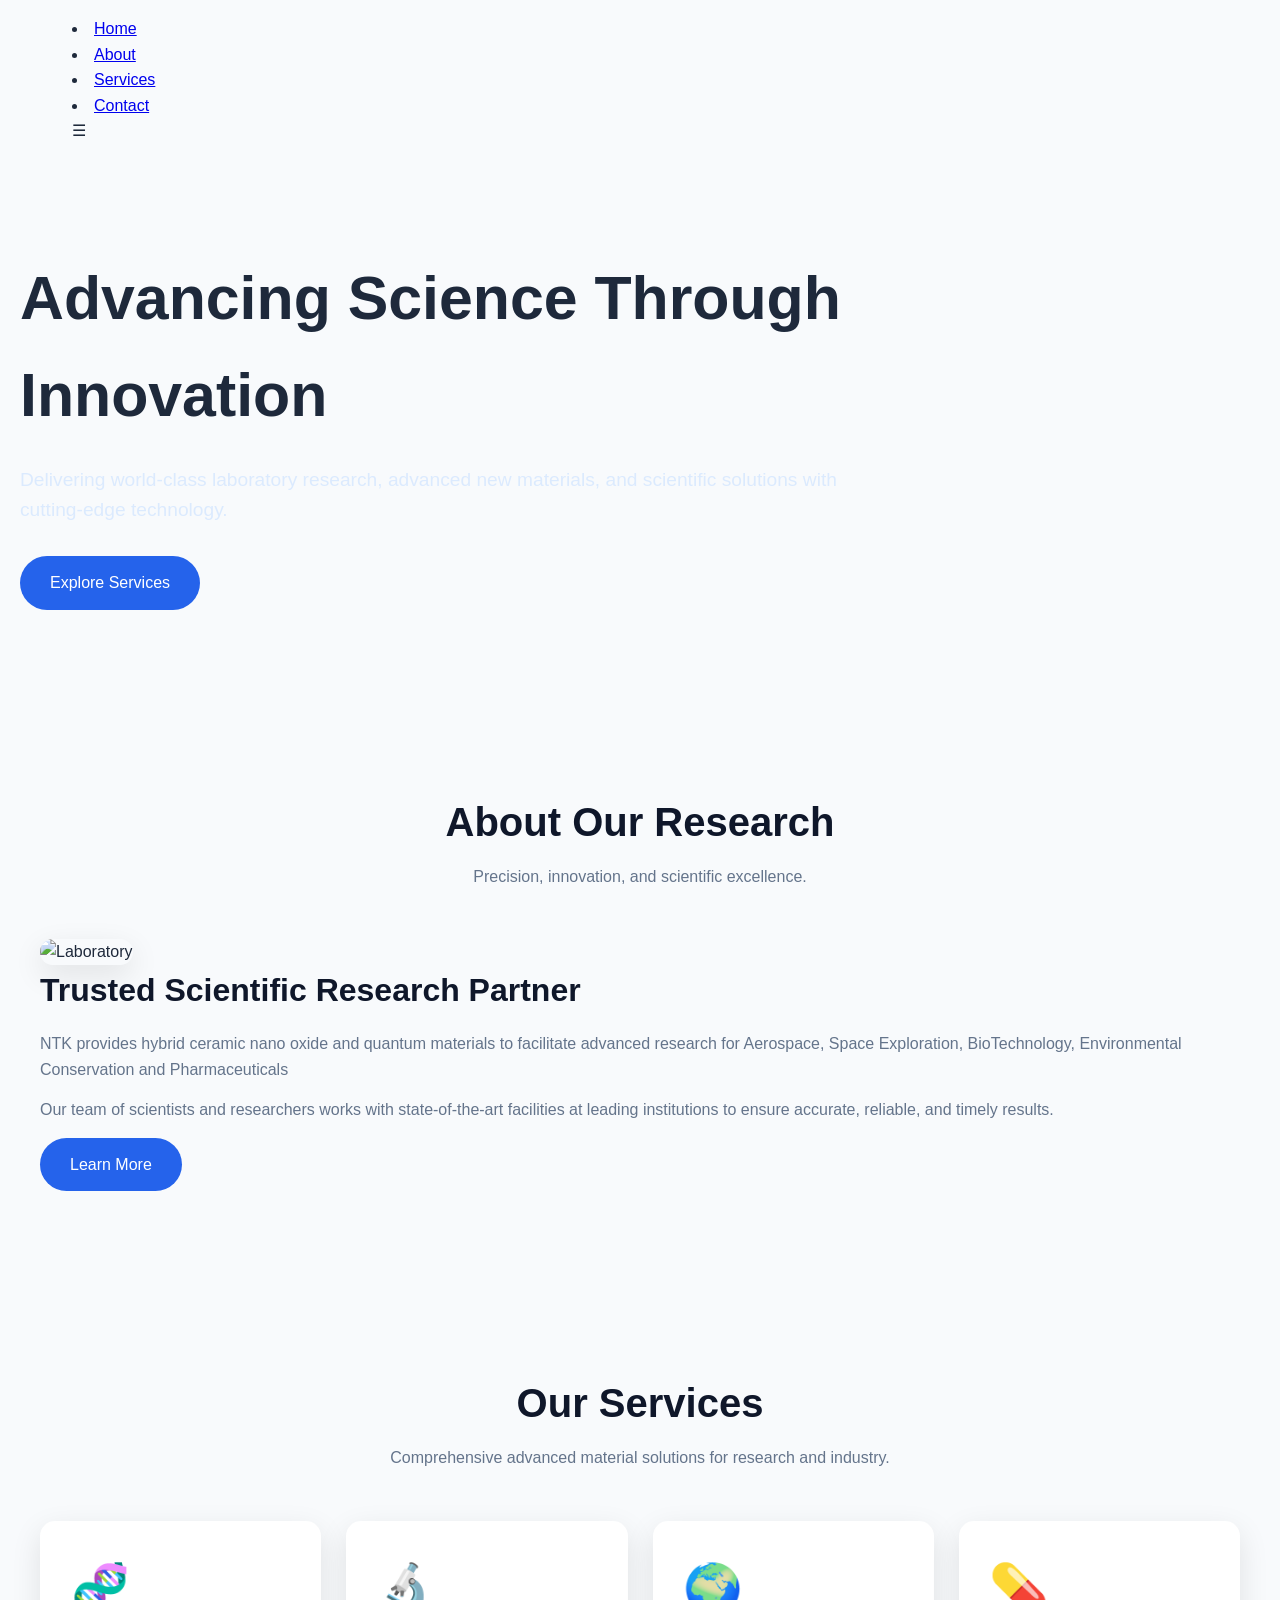
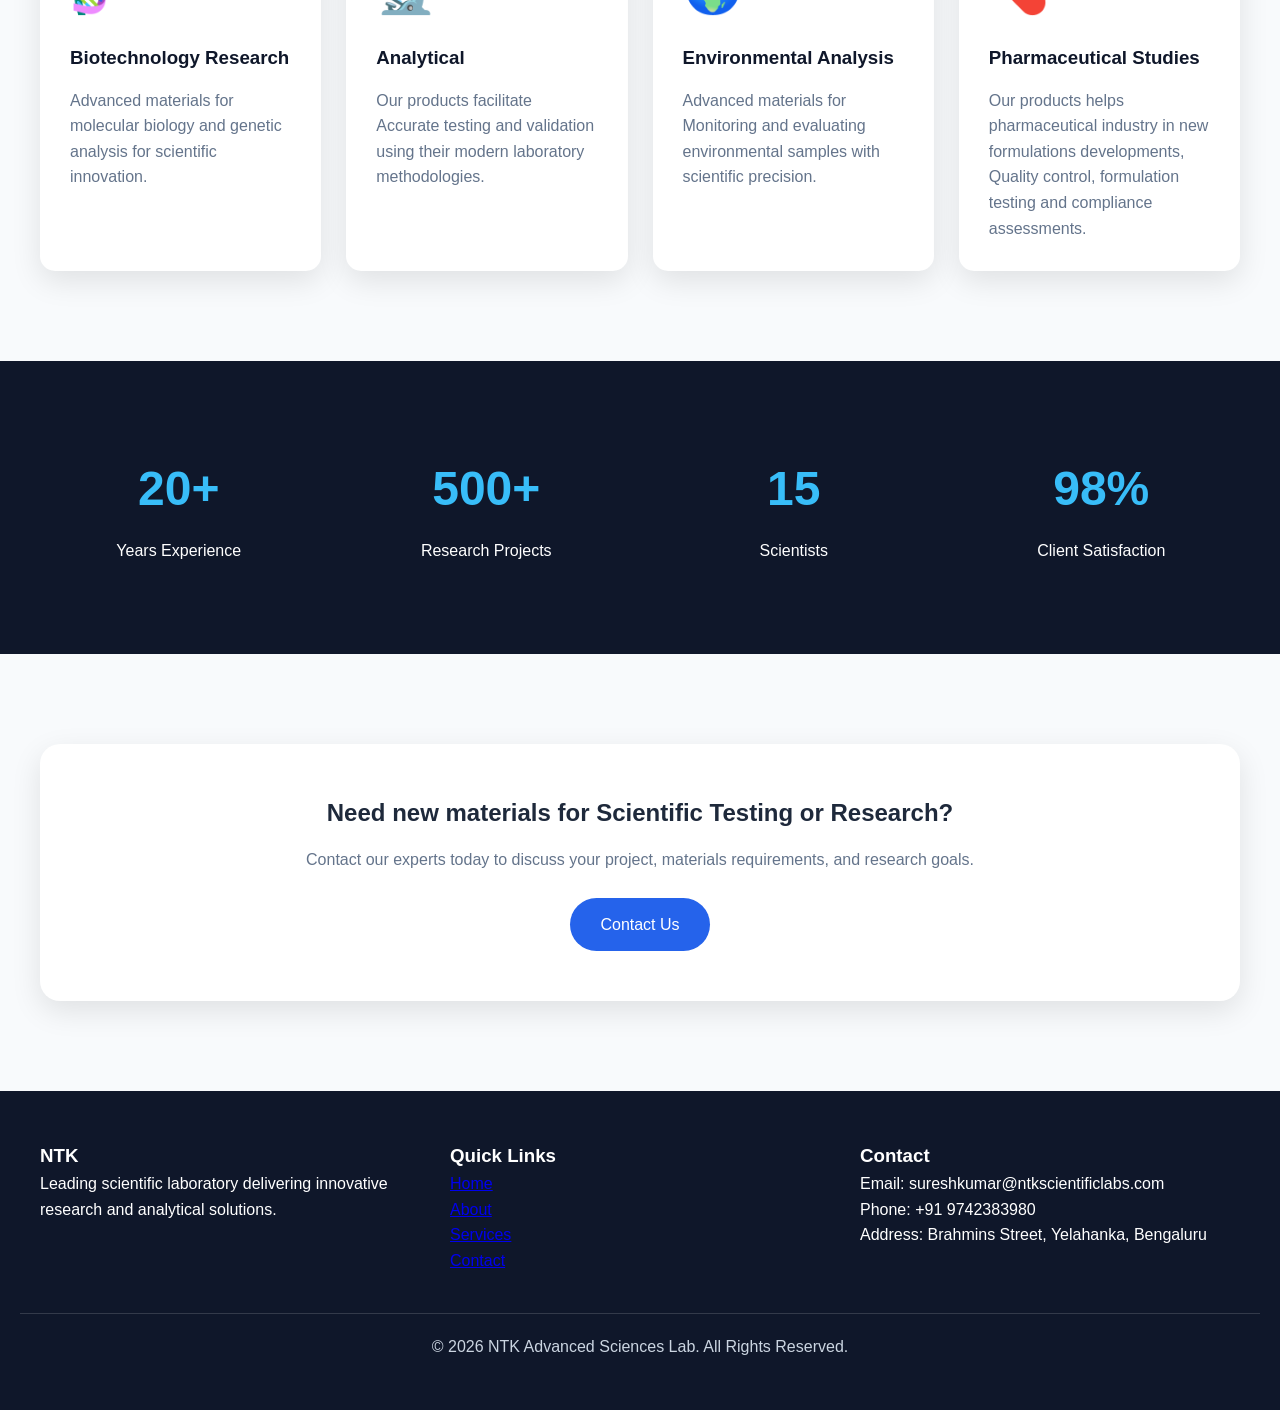
==== index.html @ 1569172a "Update index.html" ====
<!DOCTYPE html>
<html lang="en">
<head>
<meta charset="UTF-8">
<meta name="viewport" content="width=device-width, initial-scale=1.0">
<title>NTK Advanced Sciences Lab </title>

<style>
:root{
    --primary:#0f172a;
    --secondary:#2563eb;
    --accent:#38bdf8;
    --light:#f8fafc;
    --gray:#64748b;
    --white:#ffffff;
    --shadow:0 10px 30px rgba(0,0,0,0.1);
}

*{
    margin:0;
    padding:0;
    box-sizing:border-box;
    font-family:Segoe UI, Tahoma, Geneva, Verdana, sans-serif;
}

body{
    background:var(--light);
    color:#1e293b;
    line-height:1.6;
}

/* =========================
   HEADER
========================= */

.header{
    position:sticky;
    top:0;
    width:100%;
    background:var(--bg);
    box-shadow:0 2px 10px rgba(0,0,0,.08);
    z-index:1000;
}

.navbar{
    max-width:1200px;
    margin:auto;
    padding:1rem 2rem;
    display:flex;
    justify-content:space-between;
    align-items:center;
}

.logo{
    font-size:1.8rem;
    font-weight:700;
    color:var(--primary);
    text-decoration:none;
}

.nav-menu{
    display:flex;
    flex-direction:row;
    align-items:center;
    gap:2rem;
    list-style:none;
}

.nav-menu li{
    margin:0;
}

.nav-menu a{
    text-decoration:none;
    color:var(--text);
    font-weight:500;
    transition:.3s;
}

.nav-menu a:hover{
    color:var(--primary);
}

.actions{
    display:flex;
    align-items:center;
    gap:1rem;
}

#themeToggle,
#menuBtn{
    border:none;
    background:none;
    cursor:pointer;
    font-size:1.2rem;
}

#menuBtn{
    display:none;
}


    <section id="about-details">

<h2>Detailed Laboratory Information</h2>

<p>
NTK operates state-of-the-art facilities supporting
research, testing, diagnostics, and scientific innovation.
</p>

</section>
    
/*
.header{
    background:var(--primary);
    position:fixed;
    width:100%;
    top:0;
    z-index:1000;
}

.navbar{
    max-width:1200px;
    margin:auto;
    display:flex;
    justify-content:space-between;
    align-items:center;
    padding:18px 20px;
}

.logo{
    color:white;
    font-size:1.7rem;
    font-weight:bold;
}

.logo span{
    color:var(--accent);
}

.nav-links{
    display:flex;
    list-style:none;
}

.nav-links li{
    margin-left:25px;
}

.nav-links a{
    color:white;
    text-decoration:none;
    transition:0.3s;
}

.nav-links a:hover{
    color:var(--accent);
}

.menu-btn{
    display:none;
    color:white;
    font-size:1.8rem;
    cursor:pointer;
}
*/

/* =========================
   HERO
========================= */
.hero{
    height:100vh;
    background:
        linear-gradient(rgba(15,23,42,0.75),
        rgba(15,23,42,0.75)),
        url('https://images.unsplash.com/photo-1532187643603-ba119ca4109e?auto=format&fit=crop&w=1400&q=80');
    background-size:cover;
    background-position:center;
    display:flex;
    align-items:center;
    justify-content:center;
    text-align:center;
    color:white;
    padding:20px;
}

.hero-content{
    max-width:850px;
}

.hero h1{
    font-size:3.8rem;
    margin-bottom:20px;
}

.hero p{
    font-size:1.2rem;
    margin-bottom:30px;
    color:#dbeafe;
}

.btn{
    display:inline-block;
    background:var(--secondary);
    color:white;
    padding:14px 30px;
    border-radius:50px;
    text-decoration:none;
    transition:0.3s;
}

.btn:hover{
    background:var(--accent);
    transform:translateY(-2px);
}

/* =========================
   SECTIONS
========================= */
section{
    padding:90px 20px;
}

.container{
    max-width:1200px;
    margin:auto;
}

.section-title{
    text-align:center;
    margin-bottom:50px;
}

.section-title h2{
    font-size:2.5rem;
    color:var(--primary);
}

.section-title p{
    color:var(--gray);
    margin-top:10px;
}
<section id="about-details">

<h2>Detailed Laboratory Information</h2>

<p>
NTK operates on state-of-the-art research, testing, diagnostics, and scientific innovation.
    It has more than 2 decades of research in developing new products which could be 
    used in Aerospace, Space applications, Medical research, Pharmaceutical formulations
    and environmental conservation.
</p>

</section>
    
/* =========================
   ABOUT
========================= */
.about{
    display:grid;
    grid-template-columns:1fr 1fr;
    gap:50px;
    align-items:center;
}

.about img{
    width:100%;
    border-radius:15px;
    box-shadow:var(--shadow);
}

.about-text h3{
    color:var(--primary);
    margin-bottom:15px;
    font-size:2rem;
}

.about-text p{
    color:var(--gray);
    margin-bottom:15px;
}

/* =========================
   SERVICES
========================= */
.services-grid{
    display:grid;
    grid-template-columns:repeat(auto-fit,minmax(250px,1fr));
    gap:25px;
}

.service-card{
    background:white;
    padding:30px;
    border-radius:15px;
    box-shadow:var(--shadow);
    transition:0.3s;
}

.service-card:hover{
    transform:translateY(-10px);
}

.service-icon{
    font-size:3rem;
    margin-bottom:15px;
}

.service-card h3{
    margin-bottom:15px;
    color:var(--primary);
}

.service-card p{
    color:var(--gray);
}

/* =========================
   STATS
========================= */
.stats{
    background:var(--primary);
    color:white;
}

.stats-grid{
    display:grid;
    grid-template-columns:repeat(auto-fit,minmax(220px,1fr));
    gap:30px;
    text-align:center;
}

.stat h3{
    font-size:3rem;
    color:var(--accent);
}

.stat p{
    margin-top:10px;
}

/* =========================
   CTA
========================= */
.cta{
    text-align:center;
}

.cta-box{
    background:white;
    padding:50px;
    border-radius:20px;
    box-shadow:var(--shadow);
}

.cta h2{
    margin-bottom:15px;
}

.cta p{
    color:var(--gray);
    margin-bottom:25px;
}

/* =========================
   FOOTER
========================= */
footer{
    background:var(--primary);
    color:white;
    padding:50px 20px;
}

.footer-grid{
    max-width:1200px;
    margin:auto;
    display:grid;
    grid-template-columns:repeat(auto-fit,minmax(250px,1fr));
    gap:30px;
}

.footer h3{
    margin-bottom:15px;
}

.footer p,
.footer a{
    color:#cbd5e1;
    text-decoration:none;
}

.footer a:hover{
    color:white;
}

.copyright{
    text-align:center;
    margin-top:40px;
    border-top:1px solid rgba(255,255,255,0.15);
    padding-top:20px;
    color:#cbd5e1;
}

/* =========================
   RESPONSIVE
========================= */
@media(max-width:768px){

    .hero h1{
        font-size:2.5rem;
    }

    .about{
        grid-template-columns:1fr;
    }

    .nav-links{
        position:absolute;
        top:75px;
        right:-100%;
        width:250px;
        background:var(--primary);
        flex-direction:column;
        padding:20px;
        transition:0.4s;
    }

    .nav-links.active{
        right:0;
    }

    .nav-links li{
        margin:15px 0;
    }

    .menu-btn{
        display:block;
    }
}
</style>
</head>
<body>

<!-- HEADER -->
<header>
    <nav class="navbar">
        <div class="logo”>NTK Advanced Sciences<span>Lab</span></div>

        <ul class="nav-links" id="navLinks">
            <li><a href="#">Home</a></li>
            <li><a href="#about">About</a></li>
            <li><a href="#services">Services</a></li>
            <li><a href="#contact">Contact</a></li>
        </ul>
        <div class="menu-btn" onclick="toggleMenu()">
            ☰
        </div>
    </nav>
</header>

<!-- HERO -->
<section class="hero">
    <div class="hero-content">
        <h1>Advancing Science Through Innovation</h1>
        <p>
            Delivering world-class laboratory research,
            advanced new materials, and scientific solutions with cutting-edge technology.
        </p>
        <a href="#services" class="btn">Explore Services</a>
    </div>
</section>

<!-- ABOUT -->
<section id="about">
    <div class="container">
        <div class="section-title">
            <h2>About Our Research </h2>
            <p>Precision, innovation, and scientific excellence.</p>
        </div>

        <div class="about">
            <img src="https://images.unsplash.com/photo-1576086213369-97a306d36557?auto=format&fit=crop&w=1000&q=80" alt="Laboratory">

            <div class="about-text">
                <h3>Trusted Scientific Research Partner</h3>

                <p>
                    NTK provides hybrid ceramic nano oxide and quantum materials to facilitate advanced research
                    for Aerospace, Space Exploration, BioTechnology, Environmental Conservation and Pharmaceuticals
                </p>

                <p>
                    Our team of scientists and researchers works with
                    state-of-the-art facilities at leading institutions to ensure accurate,
                    reliable, and timely results.
                </p>

                <a href="about.html" class="btn">Learn More</a>
            </div>
        </div>
    </div>
</section>

<!-- SERVICES -->
<section id="services">
    <div class="container">

        <div class="section-title">
            <h2>Our Services</h2>
            <p>Comprehensive advanced material solutions for research and industry.</p>
        </div>

        <div class="services-grid">

            <div class="service-card">
                <div class="service-icon">🧬</div>
                <h3>Biotechnology Research</h3>
                <p>
                    Advanced materials for molecular biology and genetic analysis
                    for scientific innovation.
                </p>
            </div>

            <div class="service-card">
                <div class="service-icon">🔬</div>
                <h3>Analytical </h3>
                <p>
                    Our products facilitate Accurate testing and validation using
                    their modern laboratory methodologies.
                </p>
            </div>

            <div class="service-card">
                <div class="service-icon">🌍</div>
                <h3>Environmental Analysis</h3>
                <p>
                    Advanced materials for Monitoring and evaluating environmental
                    samples with scientific precision.
                </p>
            </div>

            <div class="service-card">
                <div class="service-icon">💊</div>
                <h3>Pharmaceutical Studies</h3>
                <p>
                    Our products helps pharmaceutical industry in new formulations developments, 
                    Quality control, formulation testing and compliance assessments.
                </p>
            </div>

        </div>
    </div>
</section>

<!-- STATS -->
<section class="stats">
    <div class="container">
        <div class="stats-grid">

            <div class="stat">
                <h3>20+</h3>
                <p>Years Experience</p>
            </div>

            <div class="stat">
                <h3>500+</h3>
                <p>Research Projects</p>
            </div>

            <div class="stat">
                <h3>15</h3>
                <p>Scientists</p>
            </div>

            <div class="stat">
                <h3>98%</h3>
                <p>Client Satisfaction</p>
            </div>

        </div>
    </div>
</section>

<!-- CONTACT CTA -->
<section id="contact" class="cta">
    <div class="container">
        <div class="cta-box">
            <h2>Need new materials for Scientific Testing or Research?</h2>

            <p>
                Contact our experts today to discuss your project,
                materials requirements, and research goals.
            </p>

            <a href="mailto:sureshkumar@ntkscientificlabs.com" class="btn">
                Contact Us
            </a>
        </div>
    </div>
</section>

<!-- FOOTER -->
<footer>
    <div class="footer-grid">

        <div>
            <h3>NTK</h3>
            <p>
                Leading scientific laboratory delivering
                innovative research and analytical solutions.
            </p>
        </div>

        <div>
            <h3>Quick Links</h3>
            <p><a href="#">Home</a></p>
            <p><a href="#about">About</a></p>
            <p><a href="#services">Services</a></p>
            <p><a href="#contact">Contact</a></p>
        </div>

        <div>
            <h3>Contact</h3>
            <p>Email: sureshkumar@ntkscientificlabs.com</p>
            <p>Phone: +91 9742383980</p>
            <p>Address: Brahmins Street, Yelahanka, Bengaluru</p>
        </div>

    </div>

    <div class="copyright">
        © 2026 NTK Advanced Sciences Lab. All Rights Reserved.
    </div>
</footer>

<script>
function toggleMenu() {
    document.getElementById("navLinks").classList.toggle("active");
}
const menuBtn = document.getElementById("menuBtn");
const navMenu = document.querySelector(".nav-menu");

menuBtn.addEventListener("click", () => {
    navMenu.classList.toggle("active");
});
</script>

</body>
</html>
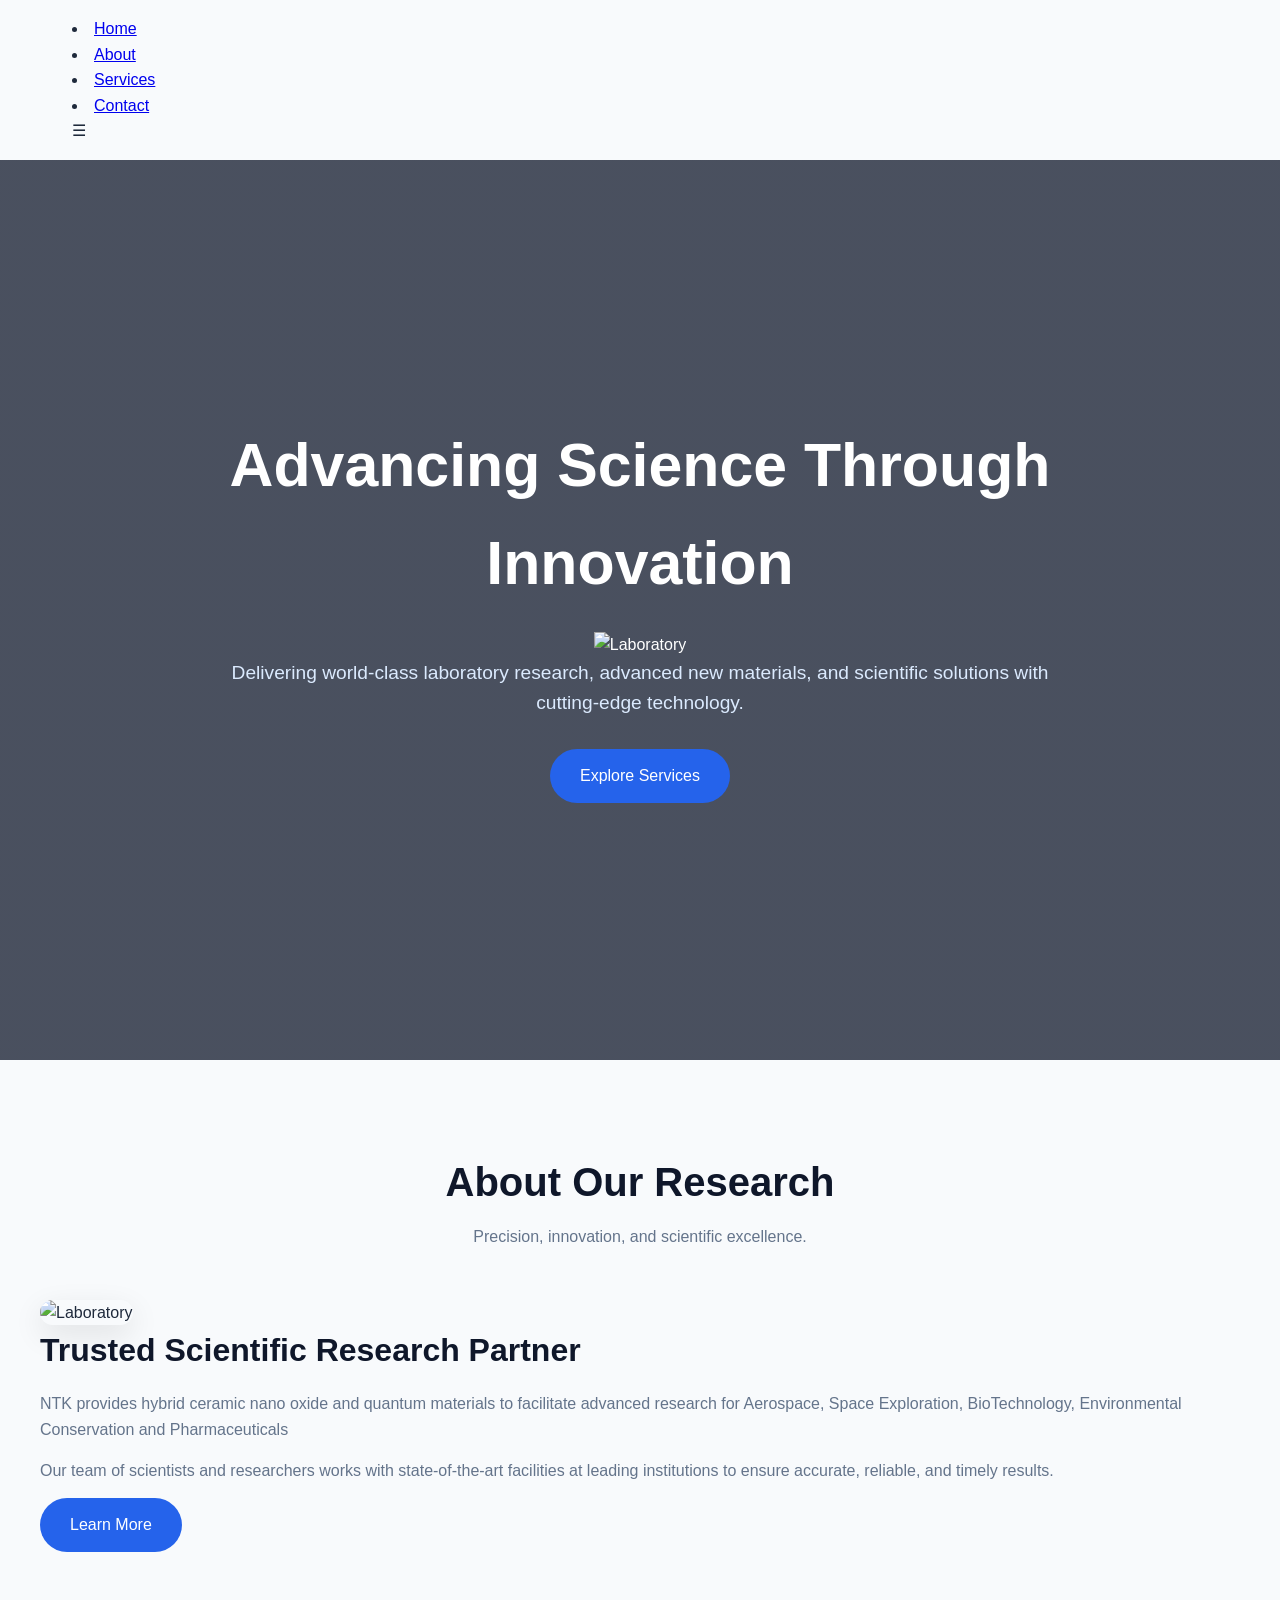
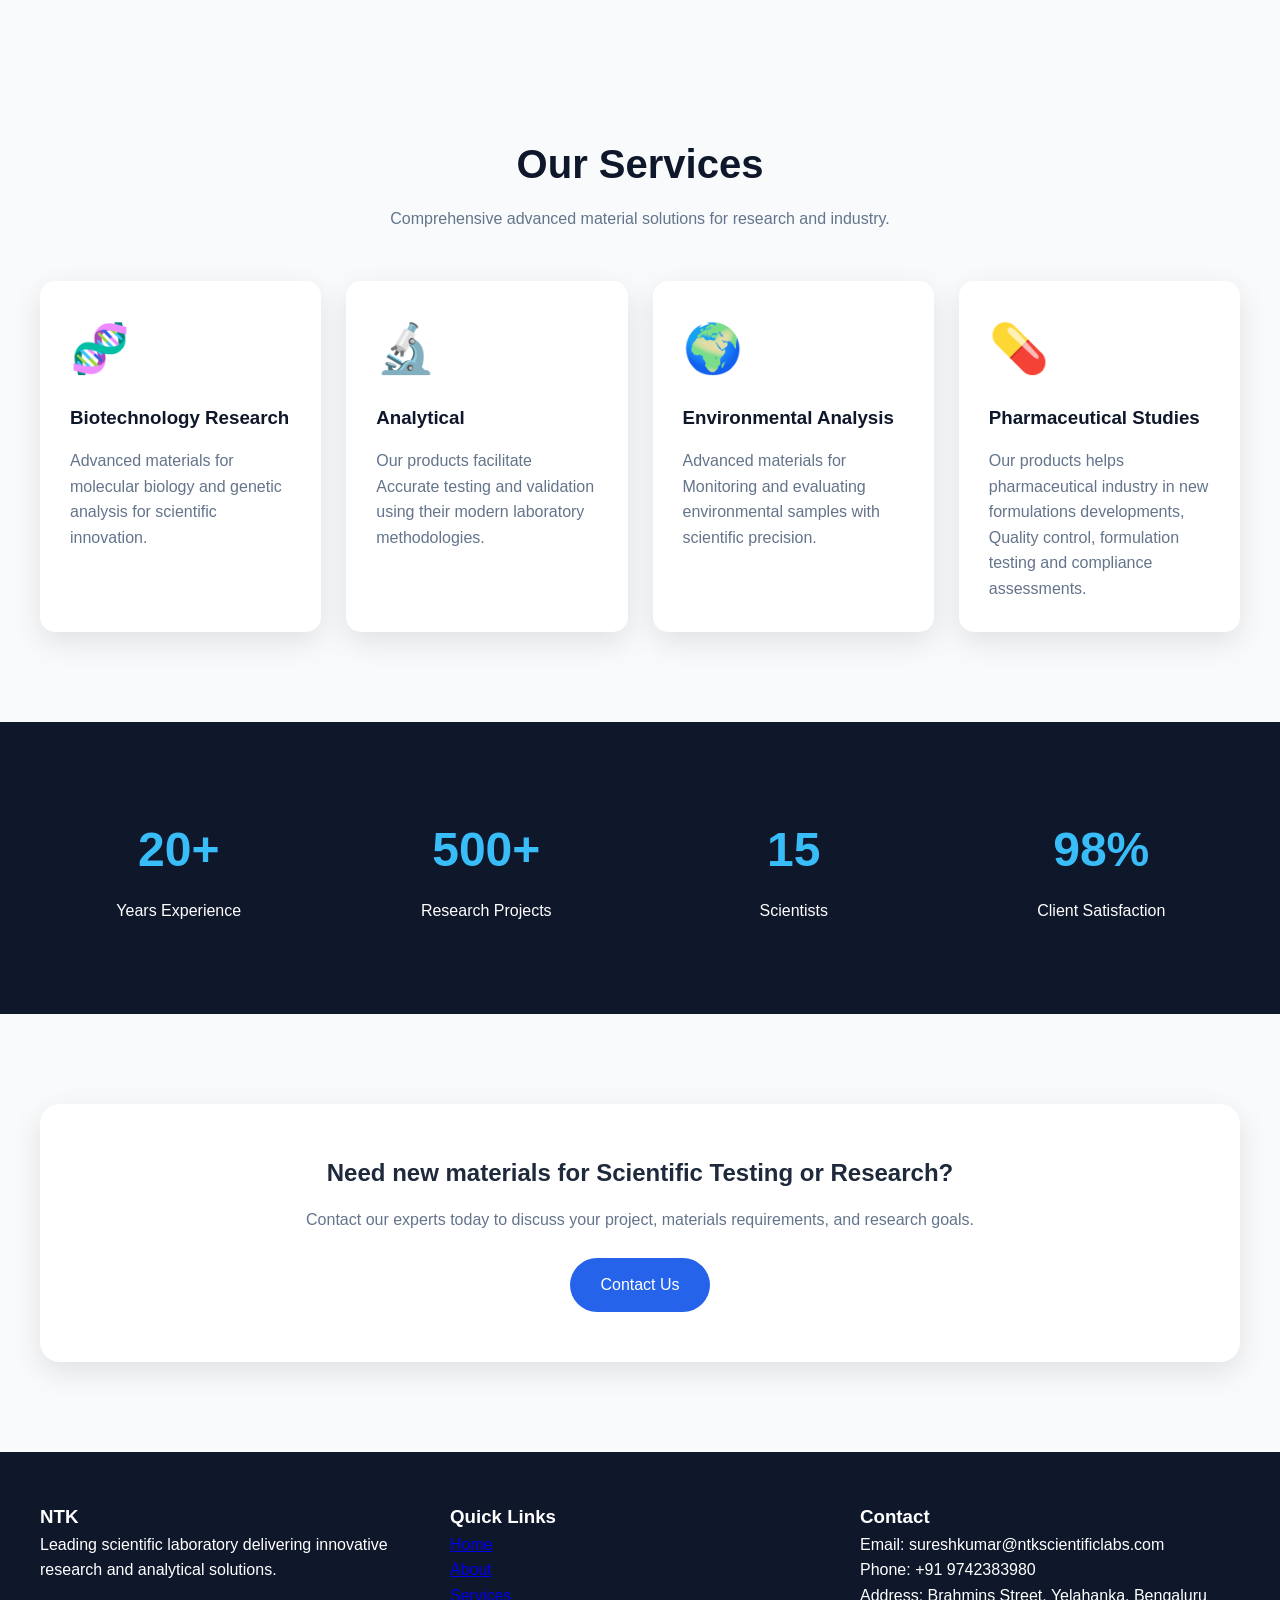
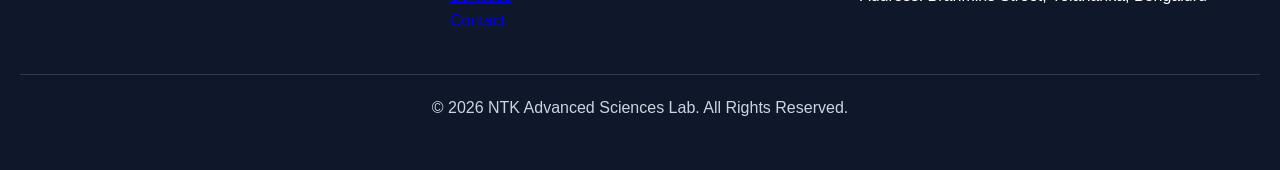
==== commit bc092713: "Update index.html" ====
--- a/index.html
+++ b/index.html
@@ -99,17 +99,6 @@
     display:none;
 }
 
-
-    <section id="about-details">
-
-<h2>Detailed Laboratory Information</h2>
-
-<p>
-NTK operates state-of-the-art facilities supporting
-research, testing, diagnostics, and scientific innovation.
-</p>
-
-</section>
     
 /*
 .header{
@@ -463,6 +452,7 @@
 <section class="hero">
     <div class="hero-content">
         <h1>Advancing Science Through Innovation</h1>
+        <img src="https://images.unsplash.com/photo-1576086213369-97a306d36557?auto=format&fit=crop&w=1000&q=80" alt="Laboratory">
         <p>
             Delivering world-class laboratory research,
             advanced new materials, and scientific solutions with cutting-edge technology.
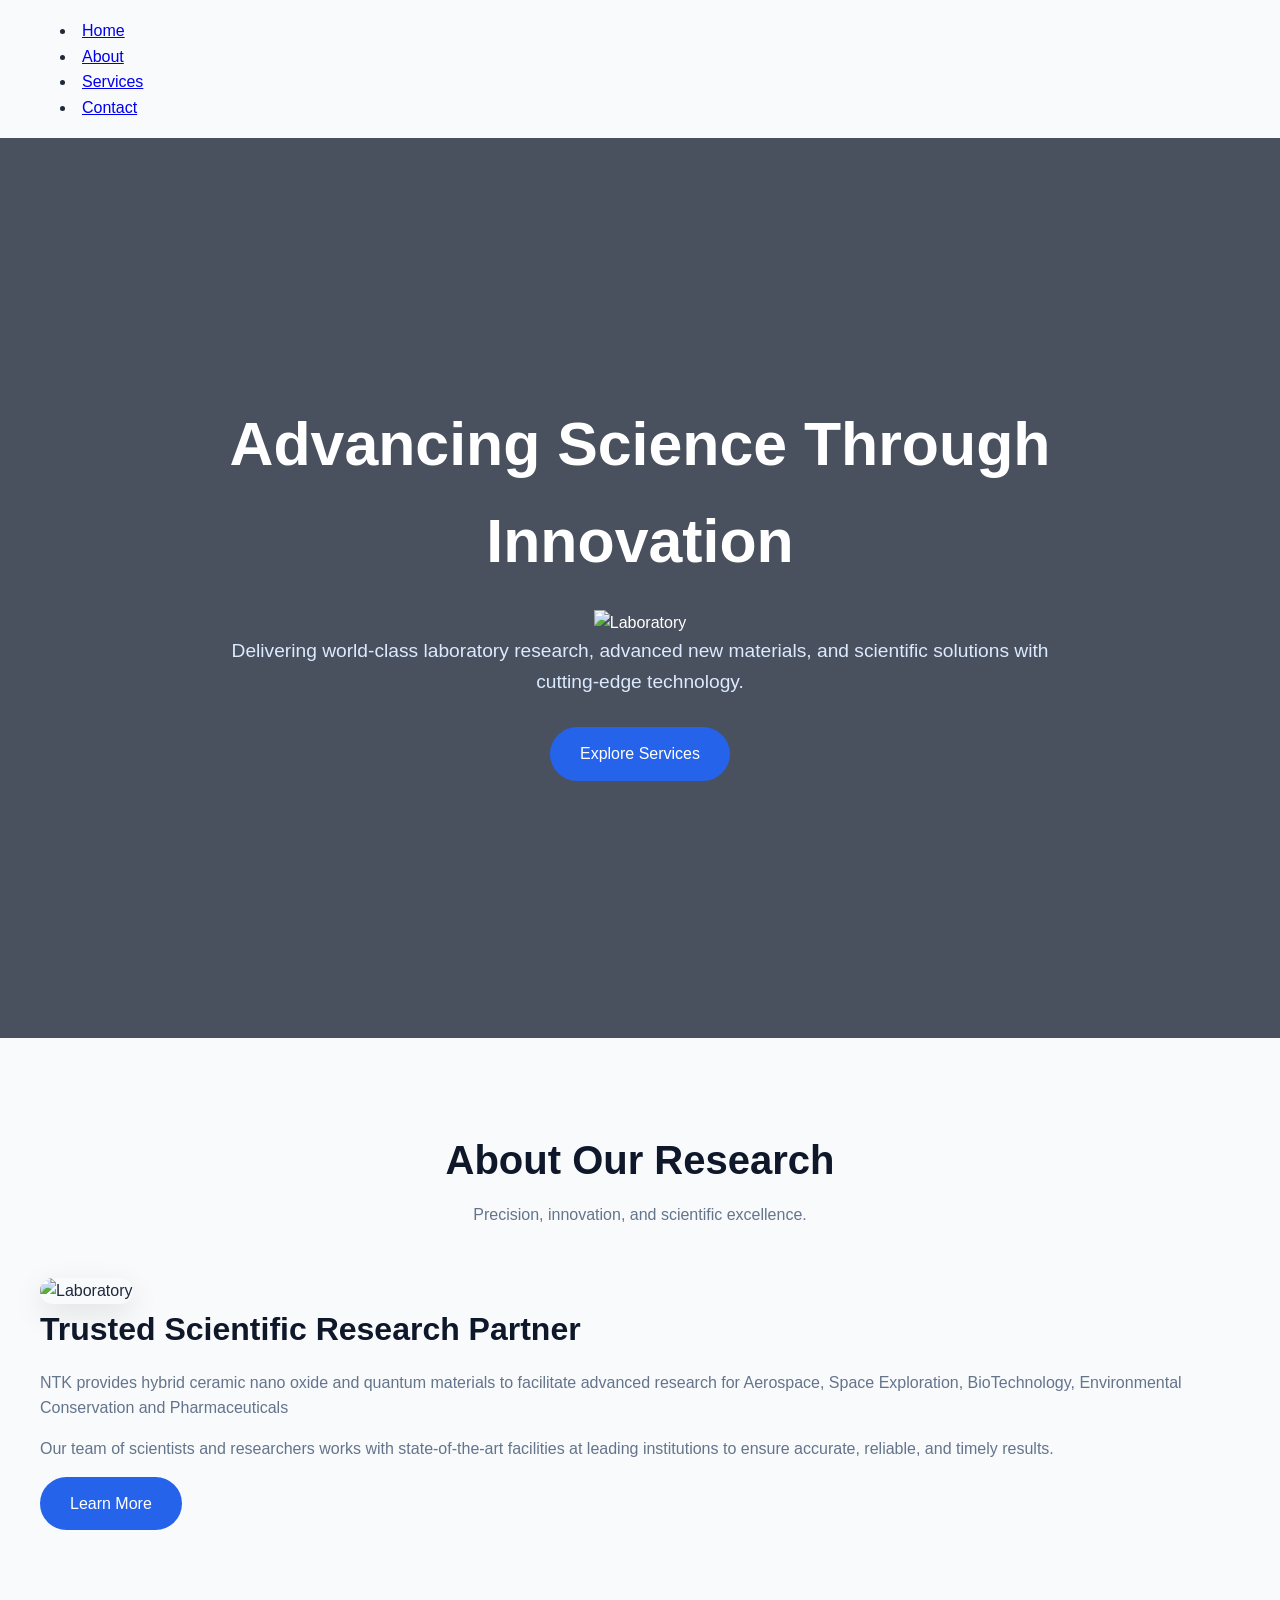
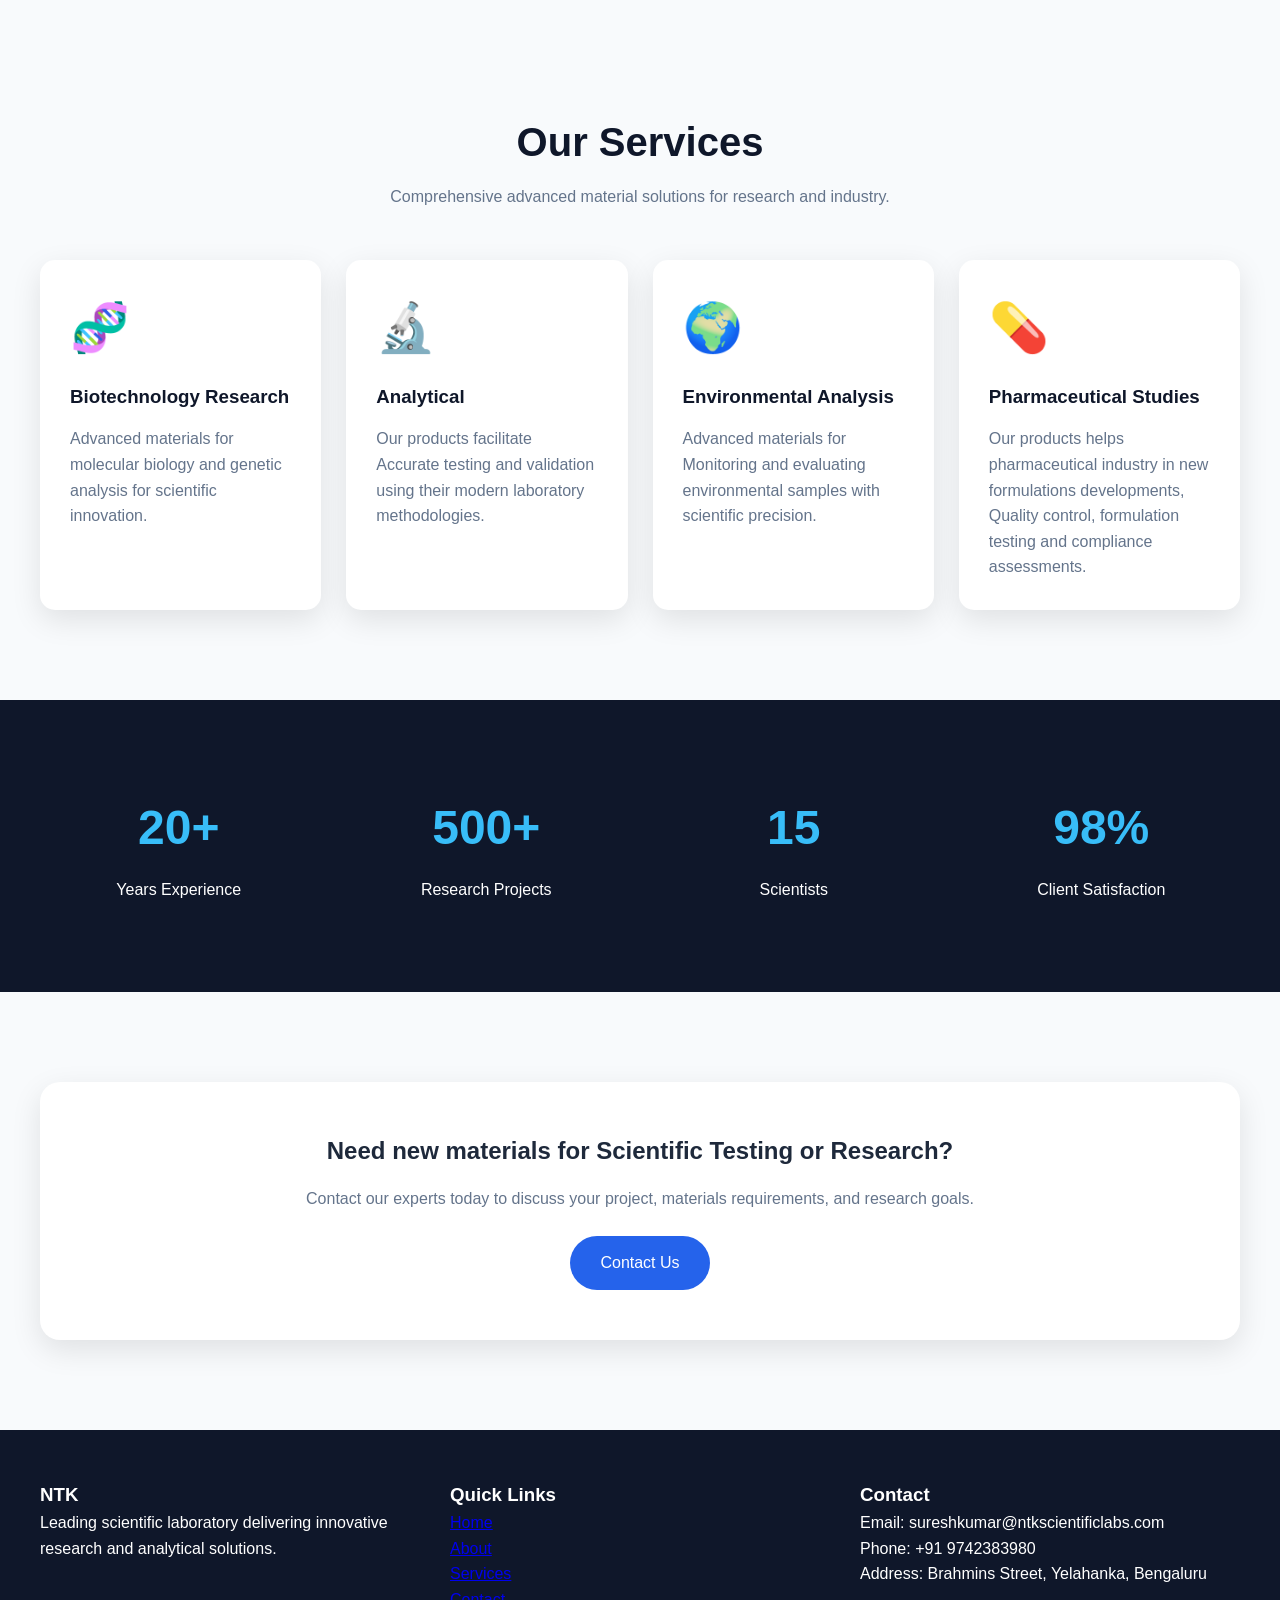
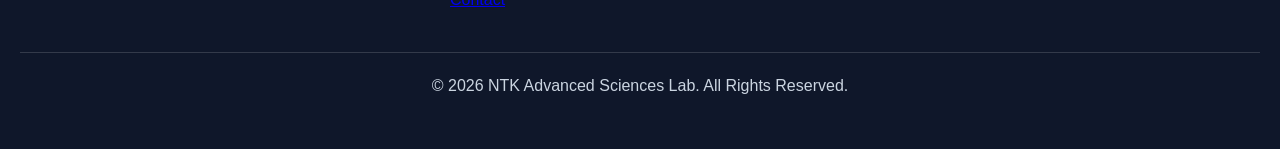
==== commit 21ae09b7: "Update index.html" ====
--- a/index.html
+++ b/index.html
@@ -34,74 +34,6 @@
 ========================= */
 
 .header{
-    position:sticky;
-    top:0;
-    width:100%;
-    background:var(--bg);
-    box-shadow:0 2px 10px rgba(0,0,0,.08);
-    z-index:1000;
-}
-
-.navbar{
-    max-width:1200px;
-    margin:auto;
-    padding:1rem 2rem;
-    display:flex;
-    justify-content:space-between;
-    align-items:center;
-}
-
-.logo{
-    font-size:1.8rem;
-    font-weight:700;
-    color:var(--primary);
-    text-decoration:none;
-}
-
-.nav-menu{
-    display:flex;
-    flex-direction:row;
-    align-items:center;
-    gap:2rem;
-    list-style:none;
-}
-
-.nav-menu li{
-    margin:0;
-}
-
-.nav-menu a{
-    text-decoration:none;
-    color:var(--text);
-    font-weight:500;
-    transition:.3s;
-}
-
-.nav-menu a:hover{
-    color:var(--primary);
-}
-
-.actions{
-    display:flex;
-    align-items:center;
-    gap:1rem;
-}
-
-#themeToggle,
-#menuBtn{
-    border:none;
-    background:none;
-    cursor:pointer;
-    font-size:1.2rem;
-}
-
-#menuBtn{
-    display:none;
-}
-
-    
-/*
-.header{
     background:var(--primary);
     position:fixed;
     width:100%;
@@ -153,7 +85,7 @@
     font-size:1.8rem;
     cursor:pointer;
 }
-*/
+
 
 /* =========================
    HERO
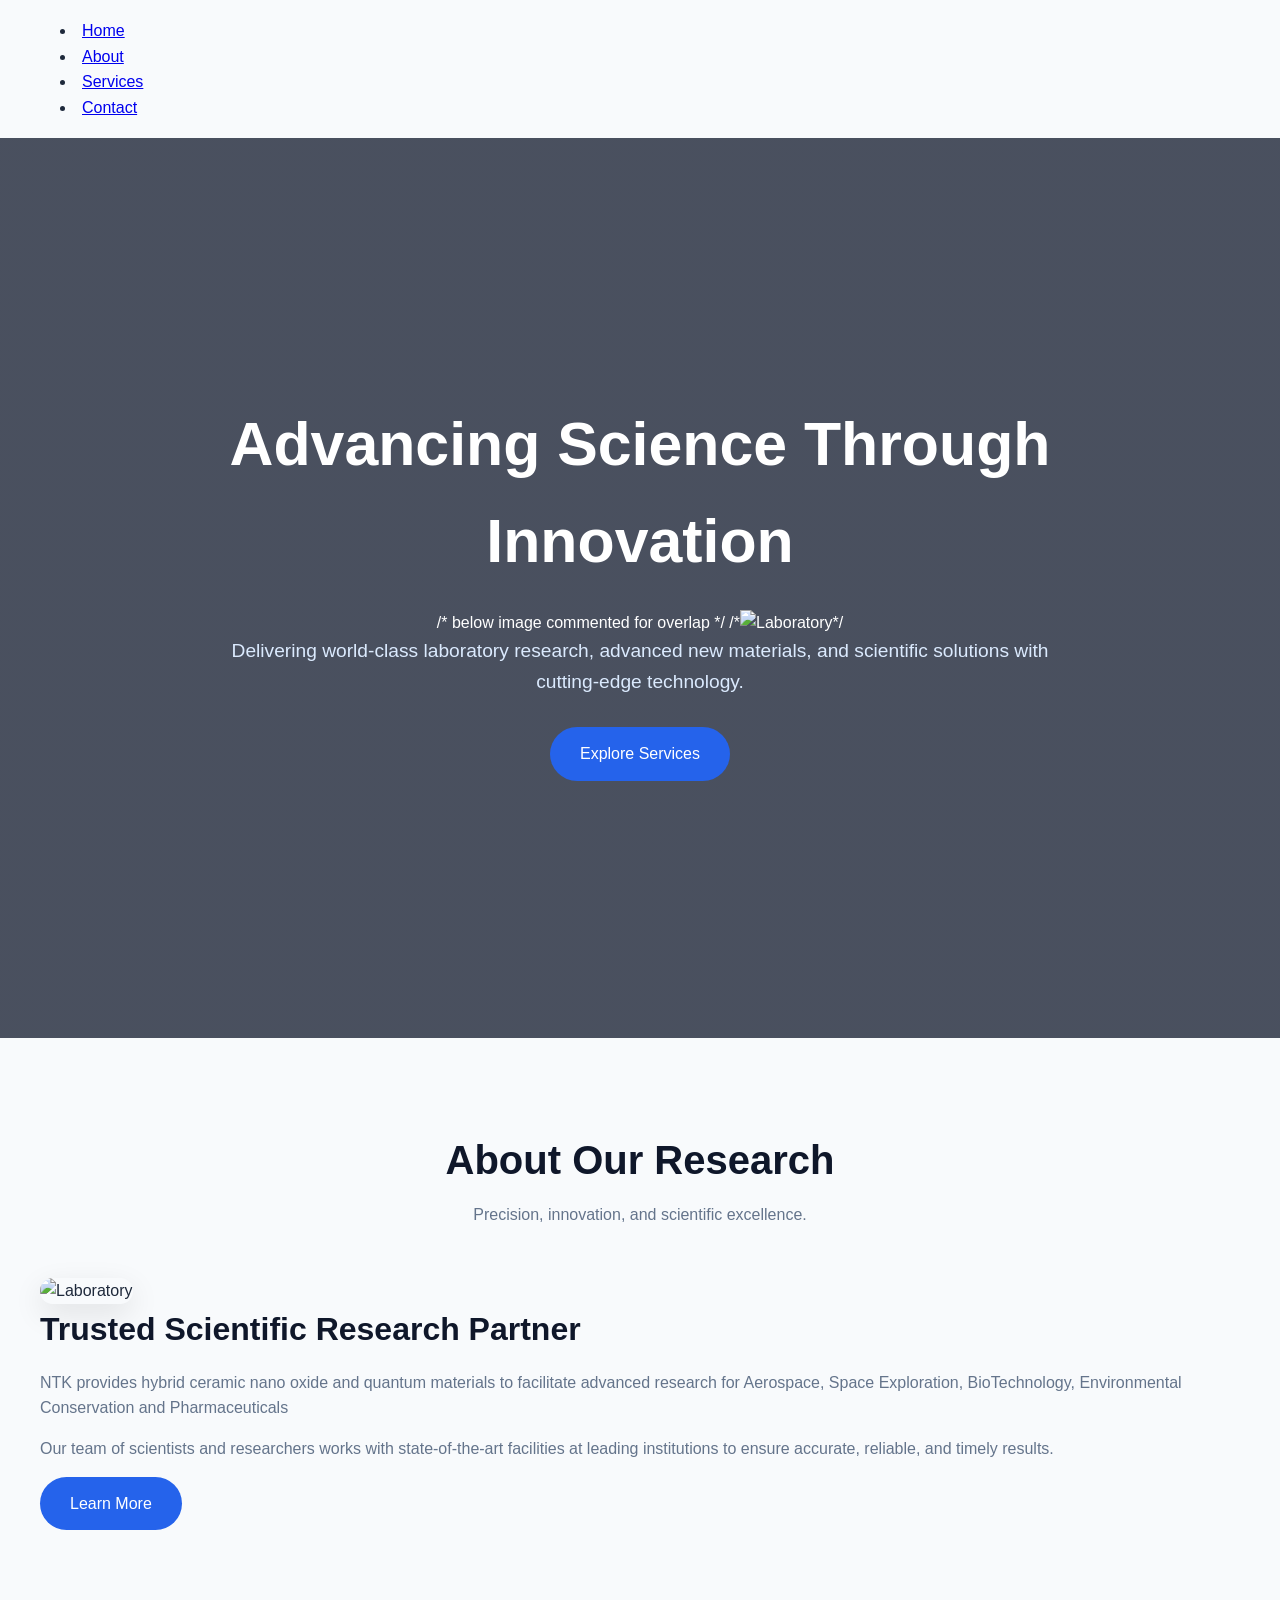
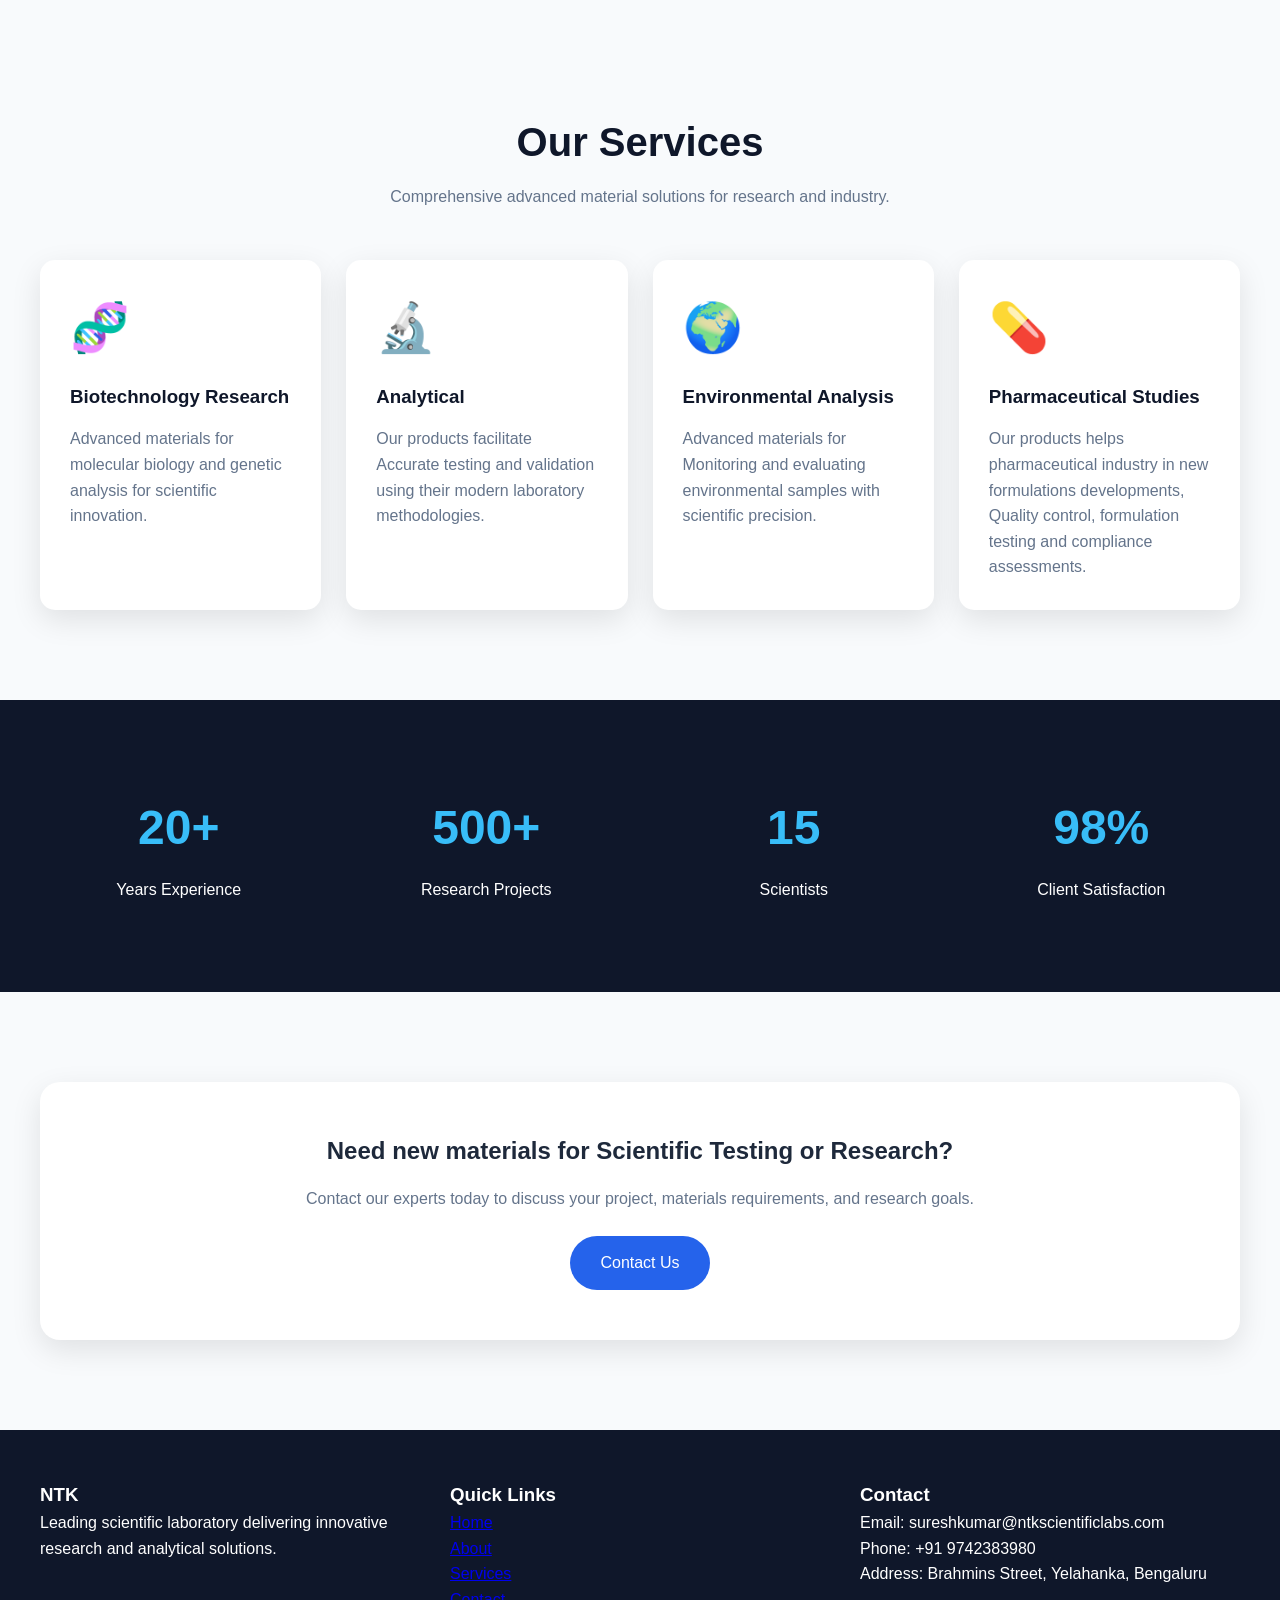
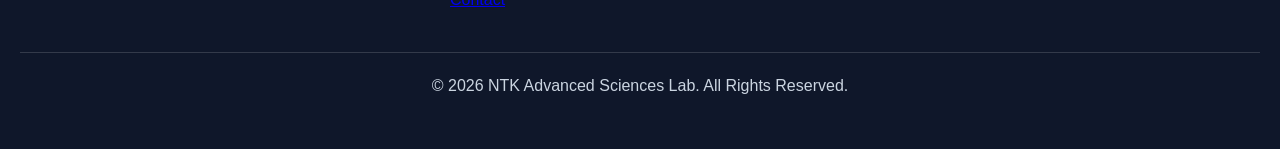
==== commit 0161eb51: "Update index.html" ====
--- a/index.html
+++ b/index.html
@@ -384,7 +384,8 @@
 <section class="hero">
     <div class="hero-content">
         <h1>Advancing Science Through Innovation</h1>
-        <img src="https://images.unsplash.com/photo-1576086213369-97a306d36557?auto=format&fit=crop&w=1000&q=80" alt="Laboratory">
+        /* below image commented for overlap */
+        /*<img src="https://images.unsplash.com/photo-1576086213369-97a306d36557?auto=format&fit=crop&w=1000&q=80" alt="Laboratory">*/
         <p>
             Delivering world-class laboratory research,
             advanced new materials, and scientific solutions with cutting-edge technology.
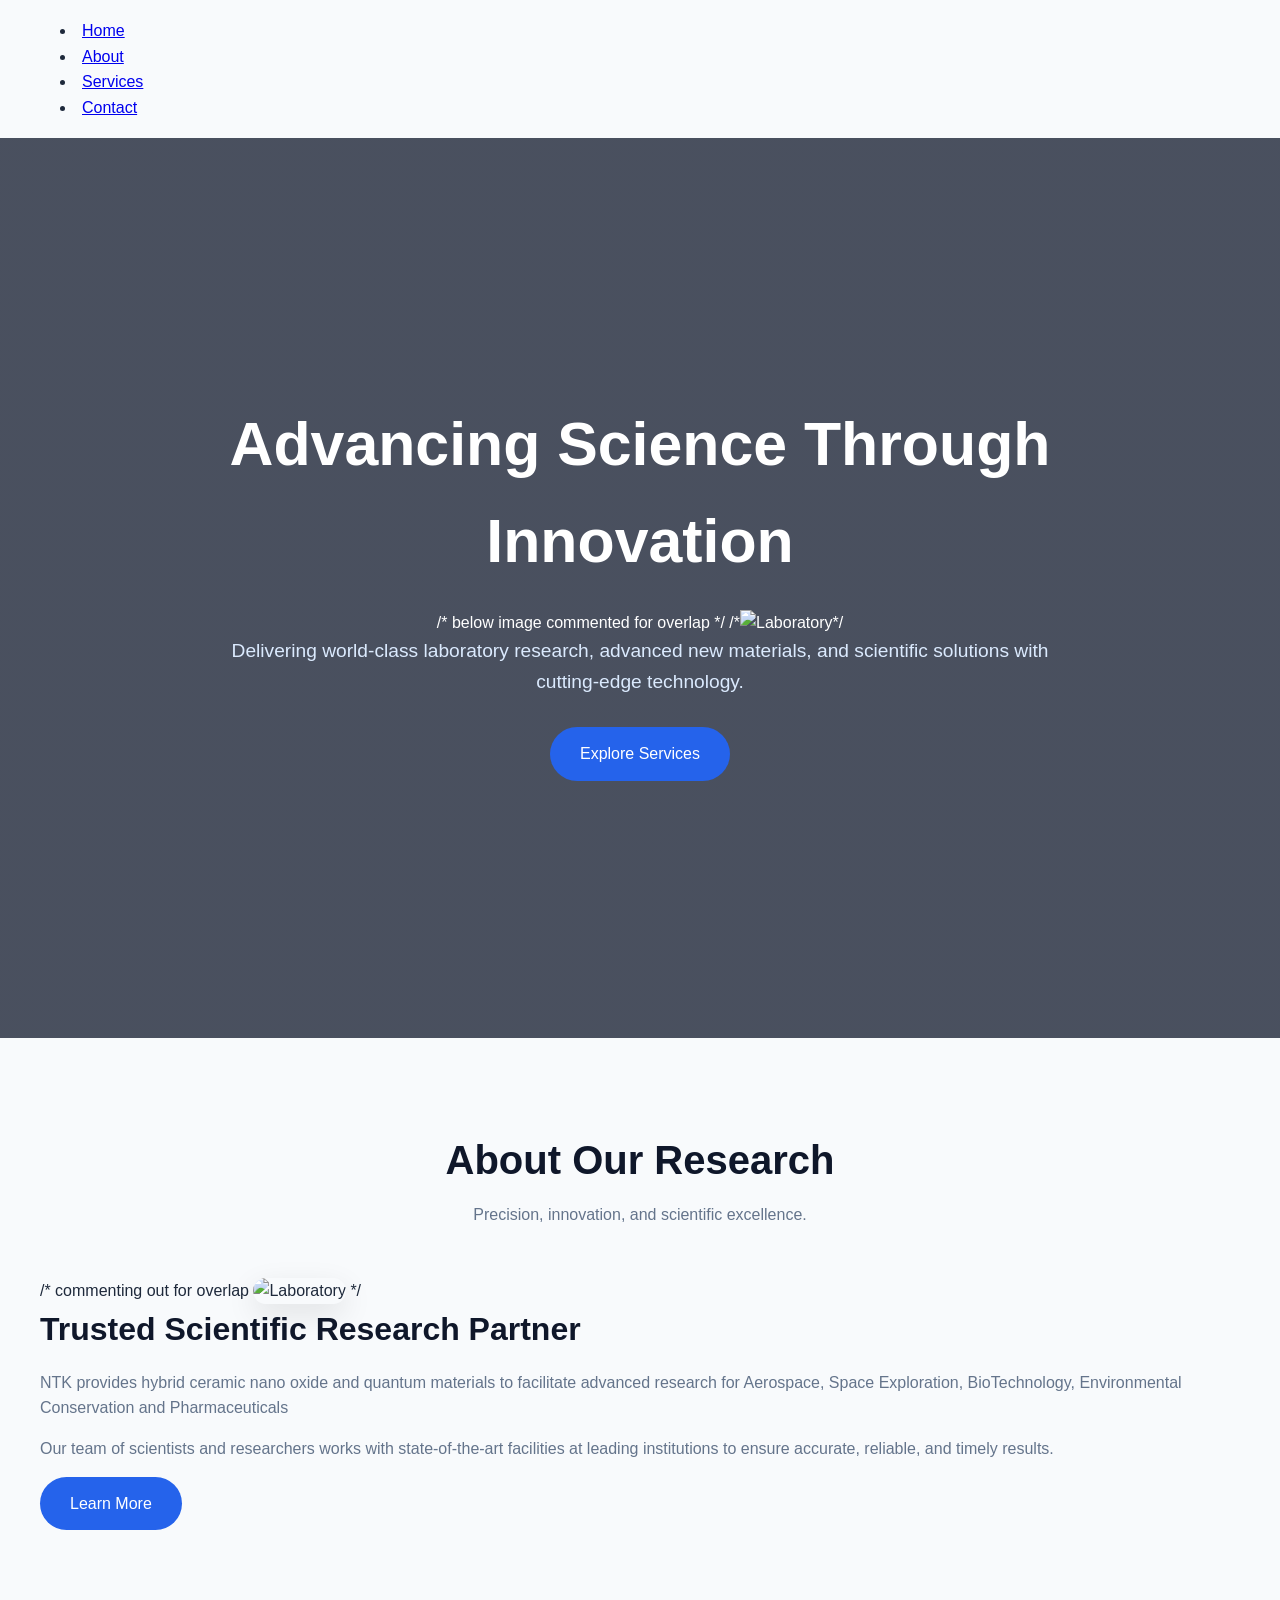
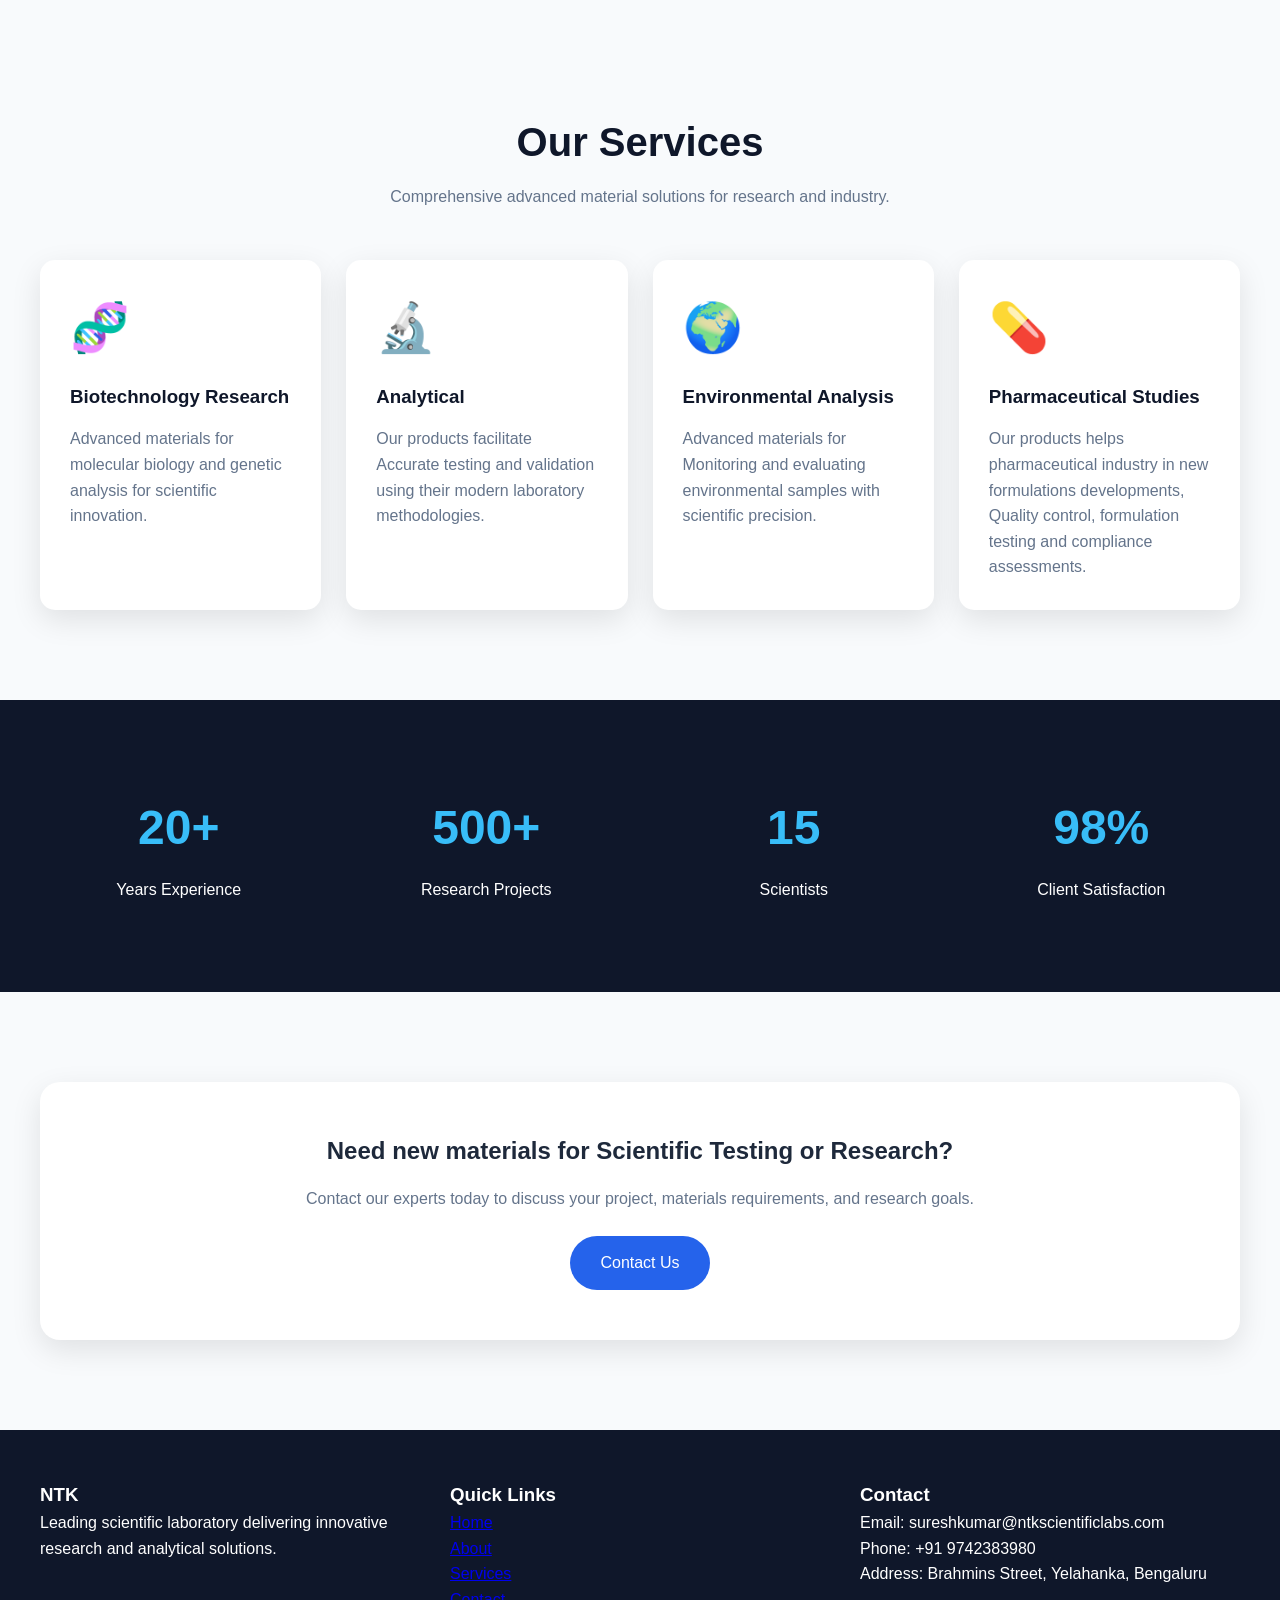
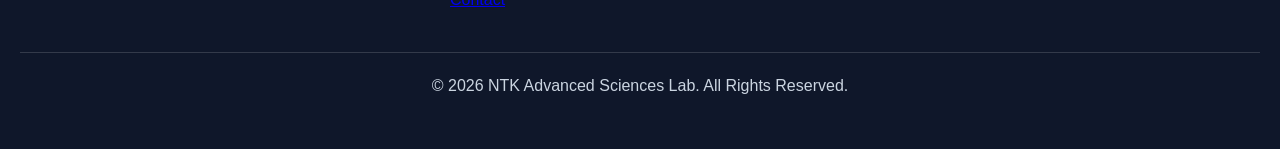
==== commit 5766e6bc: "Update index.html" ====
--- a/index.html
+++ b/index.html
@@ -403,8 +403,9 @@
         </div>
 
         <div class="about">
+          /* commenting out for overlap
             <img src="https://images.unsplash.com/photo-1576086213369-97a306d36557?auto=format&fit=crop&w=1000&q=80" alt="Laboratory">
-
+*/
             <div class="about-text">
                 <h3>Trusted Scientific Research Partner</h3>
 
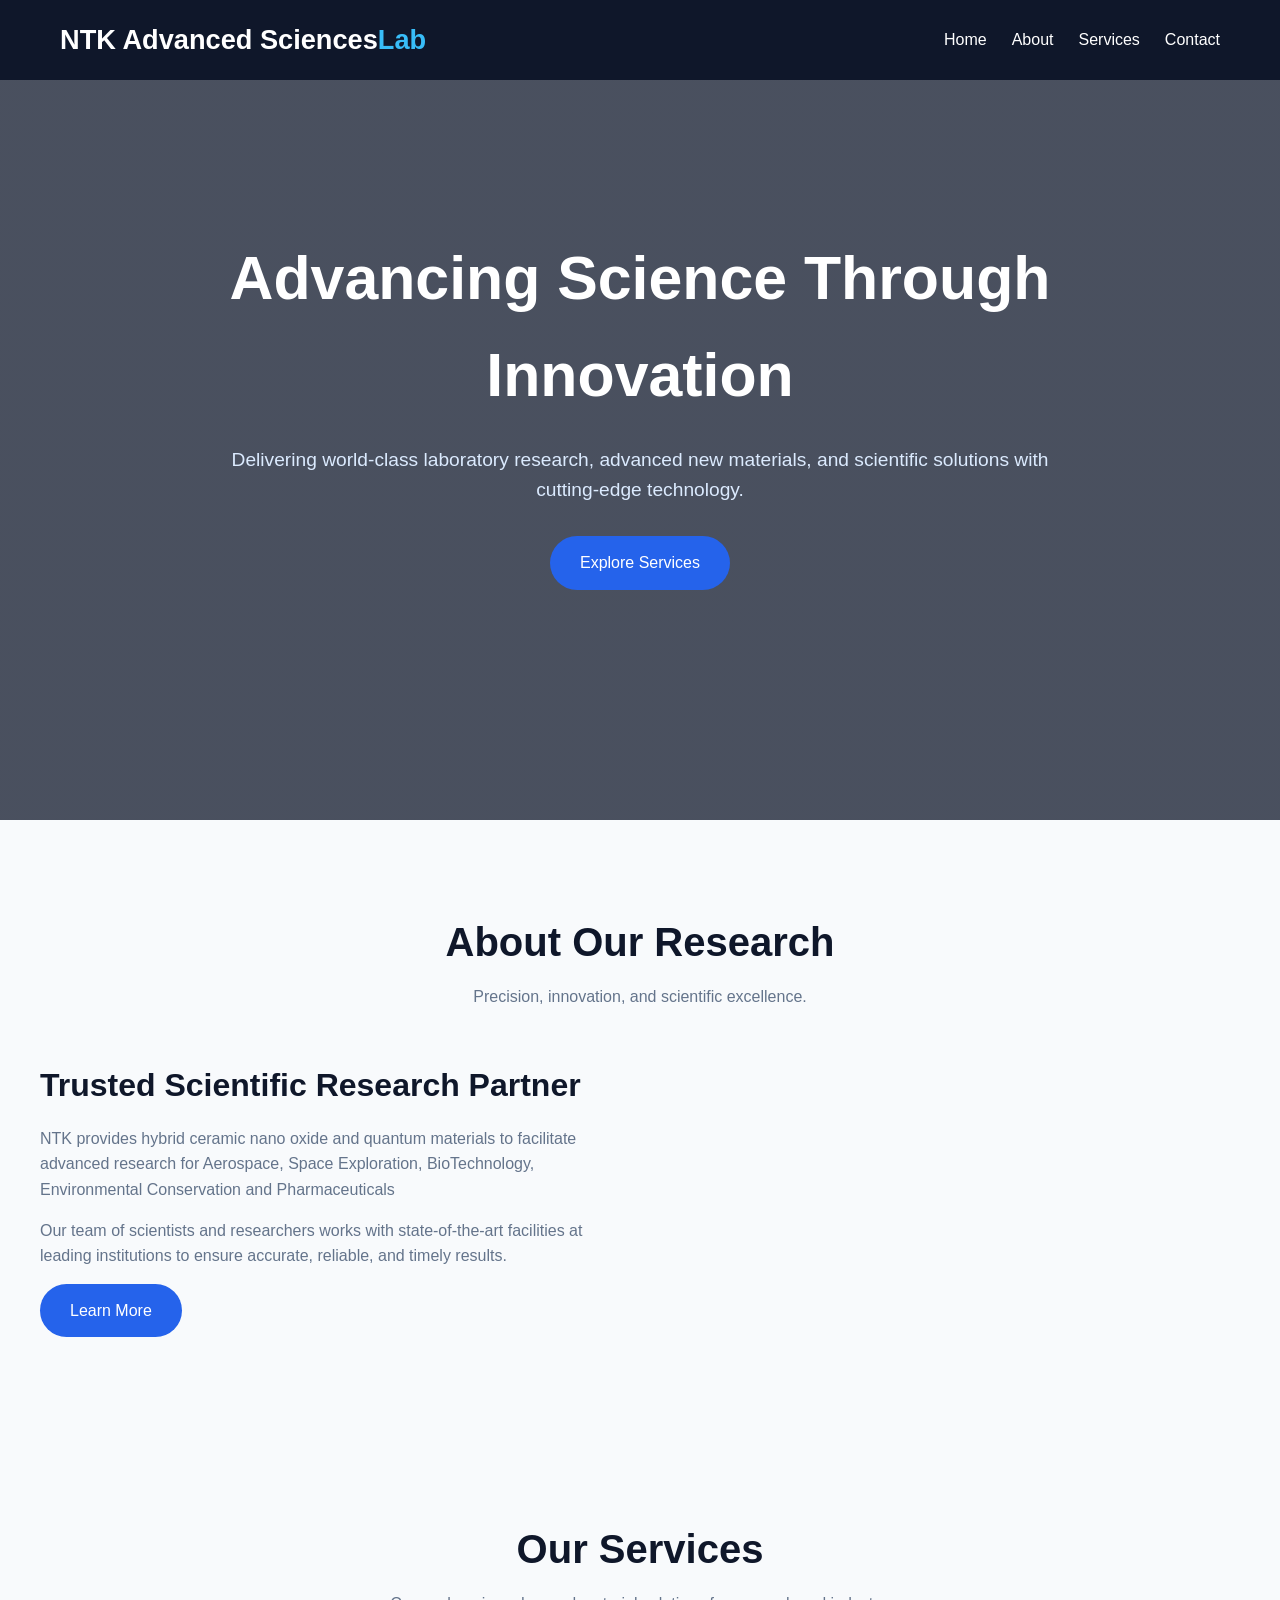
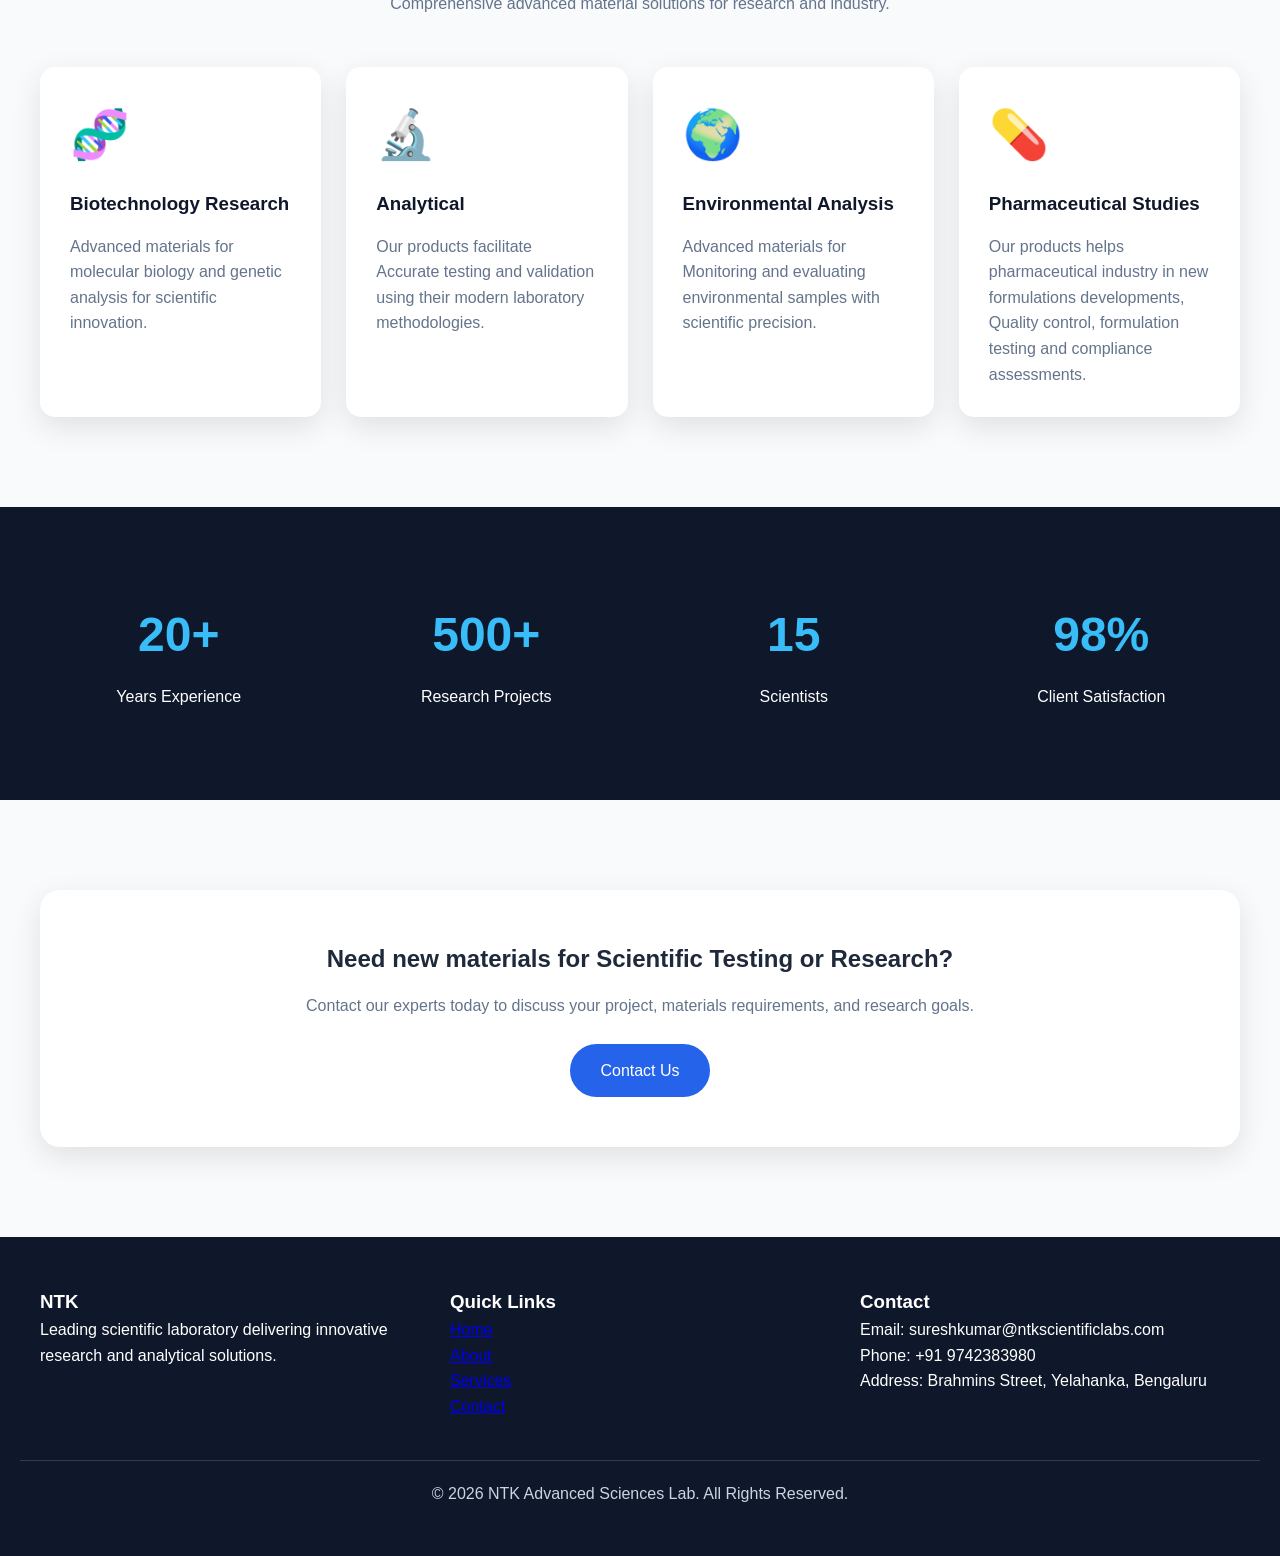
==== commit c2ffd958: "Update index.html" ====
--- a/index.html
+++ b/index.html
@@ -63,8 +63,10 @@
 .nav-links{
     display:flex;
     list-style:none;
-}
-
+    margin:0;
+    padding:0;
+}
+    
 .nav-links li{
     margin-left:25px;
 }
@@ -91,7 +93,7 @@
    HERO
 ========================= */
 .hero{
-    height:100vh;
+    min-height:calc(100vh - 80px);
     background:
         linear-gradient(rgba(15,23,42,0.75),
         rgba(15,23,42,0.75)),
@@ -105,7 +107,7 @@
     color:white;
     padding:20px;
 }
-
+   
 .hero-content{
     max-width:850px;
 }
@@ -162,18 +164,7 @@
     color:var(--gray);
     margin-top:10px;
 }
-<section id="about-details">
-
-<h2>Detailed Laboratory Information</h2>
-
-<p>
-NTK operates on state-of-the-art research, testing, diagnostics, and scientific innovation.
-    It has more than 2 decades of research in developing new products which could be 
-    used in Aerospace, Space applications, Medical research, Pharmaceutical formulations
-    and environmental conservation.
-</p>
-
-</section>
+
     
 /* =========================
    ABOUT
@@ -364,9 +355,9 @@
 <body>
 
 <!-- HEADER -->
-<header>
+<header class="header">
     <nav class="navbar">
-        <div class="logo”>NTK Advanced Sciences<span>Lab</span></div>
+        <div class="logo">NTK Advanced Sciences<span>Lab</span></div>
 
         <ul class="nav-links" id="navLinks">
             <li><a href="#">Home</a></li>
@@ -384,8 +375,8 @@
 <section class="hero">
     <div class="hero-content">
         <h1>Advancing Science Through Innovation</h1>
-        /* below image commented for overlap */
-        /*<img src="https://images.unsplash.com/photo-1576086213369-97a306d36557?auto=format&fit=crop&w=1000&q=80" alt="Laboratory">*/
+        <!-- below image commented for overlap
+        <img src="https://images.unsplash.com/photo-1576086213369-97a306d36557?auto=format&fit=crop&w=1000&q=80" alt="Laboratory"> -->
         <p>
             Delivering world-class laboratory research,
             advanced new materials, and scientific solutions with cutting-edge technology.
@@ -403,9 +394,9 @@
         </div>
 
         <div class="about">
-          /* commenting out for overlap
+           <!-- commenting out for overlap
             <img src="https://images.unsplash.com/photo-1576086213369-97a306d36557?auto=format&fit=crop&w=1000&q=80" alt="Laboratory">
-*/
+-->
             <div class="about-text">
                 <h3>Trusted Scientific Research Partner</h3>
 
@@ -562,11 +553,7 @@
 function toggleMenu() {
     document.getElementById("navLinks").classList.toggle("active");
 }
-const menuBtn = document.getElementById("menuBtn");
-const navMenu = document.querySelector(".nav-menu");
-
-menuBtn.addEventListener("click", () => {
-    navMenu.classList.toggle("active");
+
 });
 </script>
 
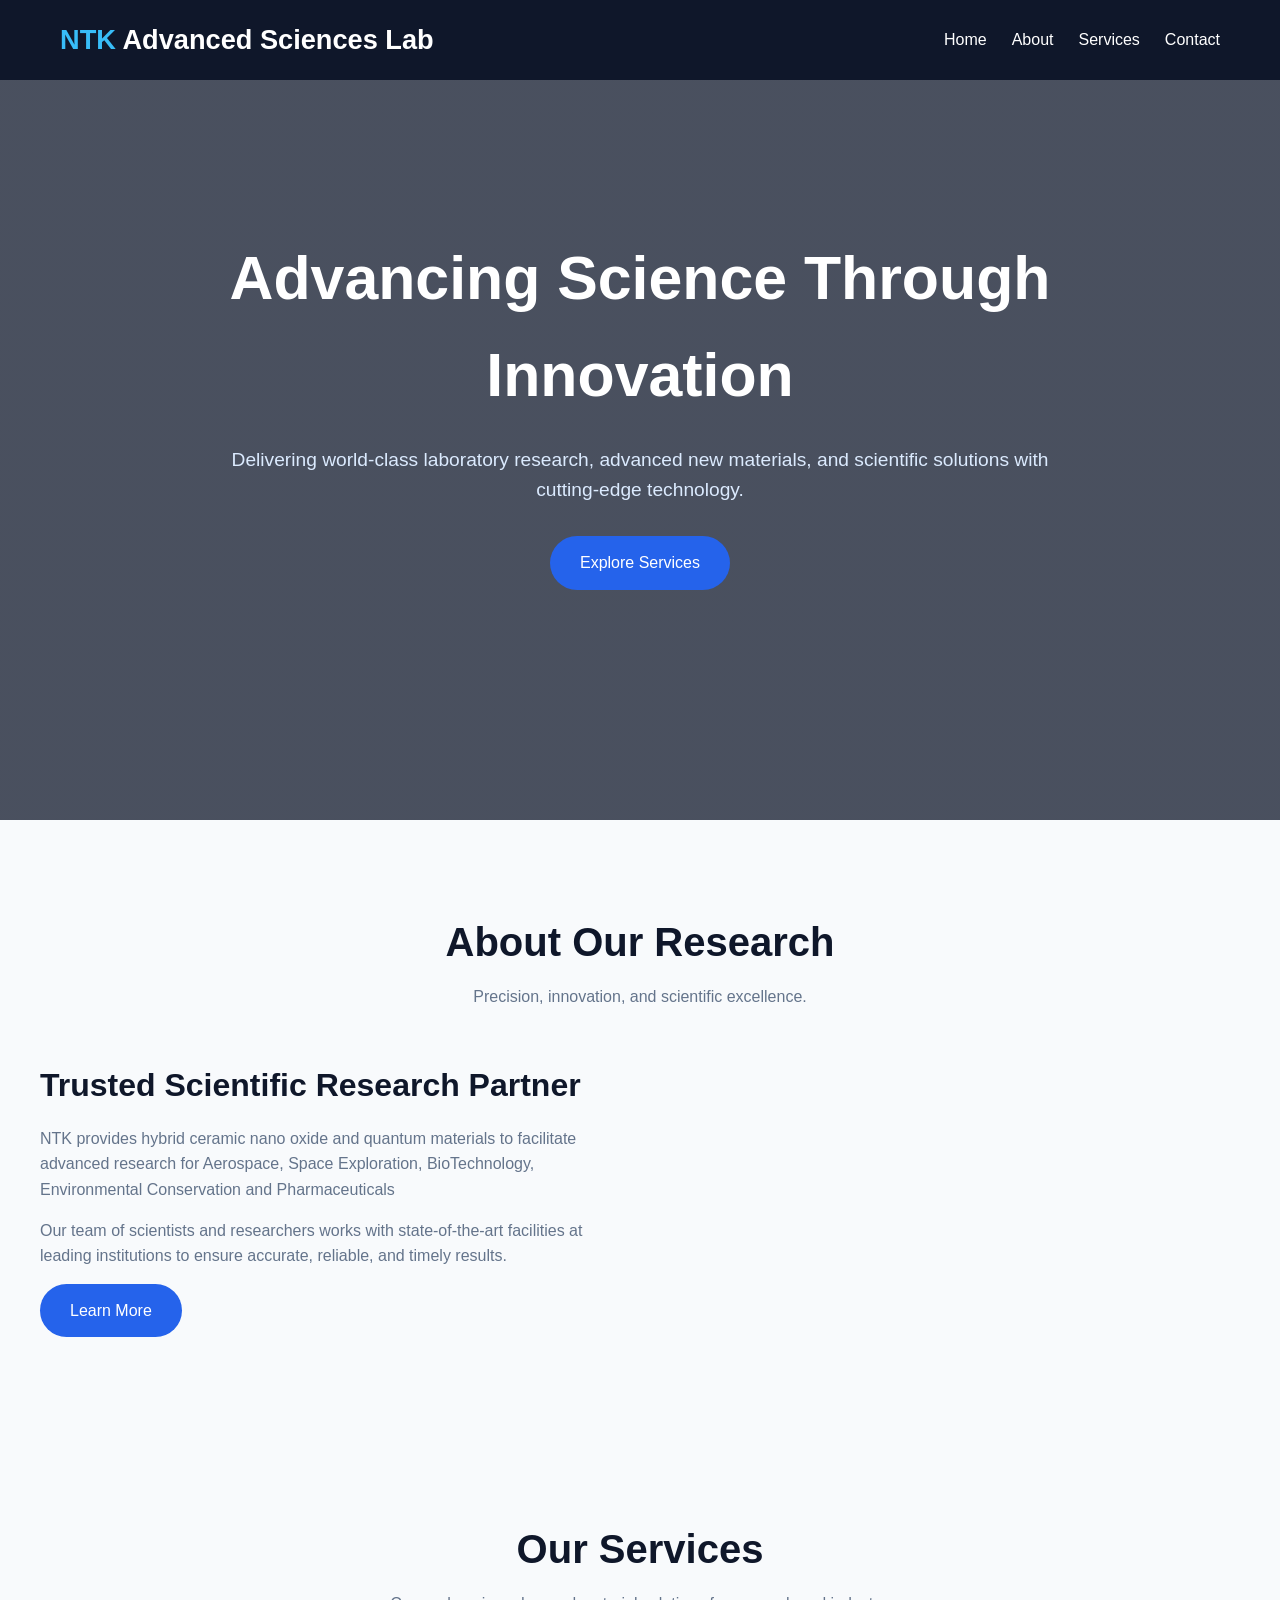
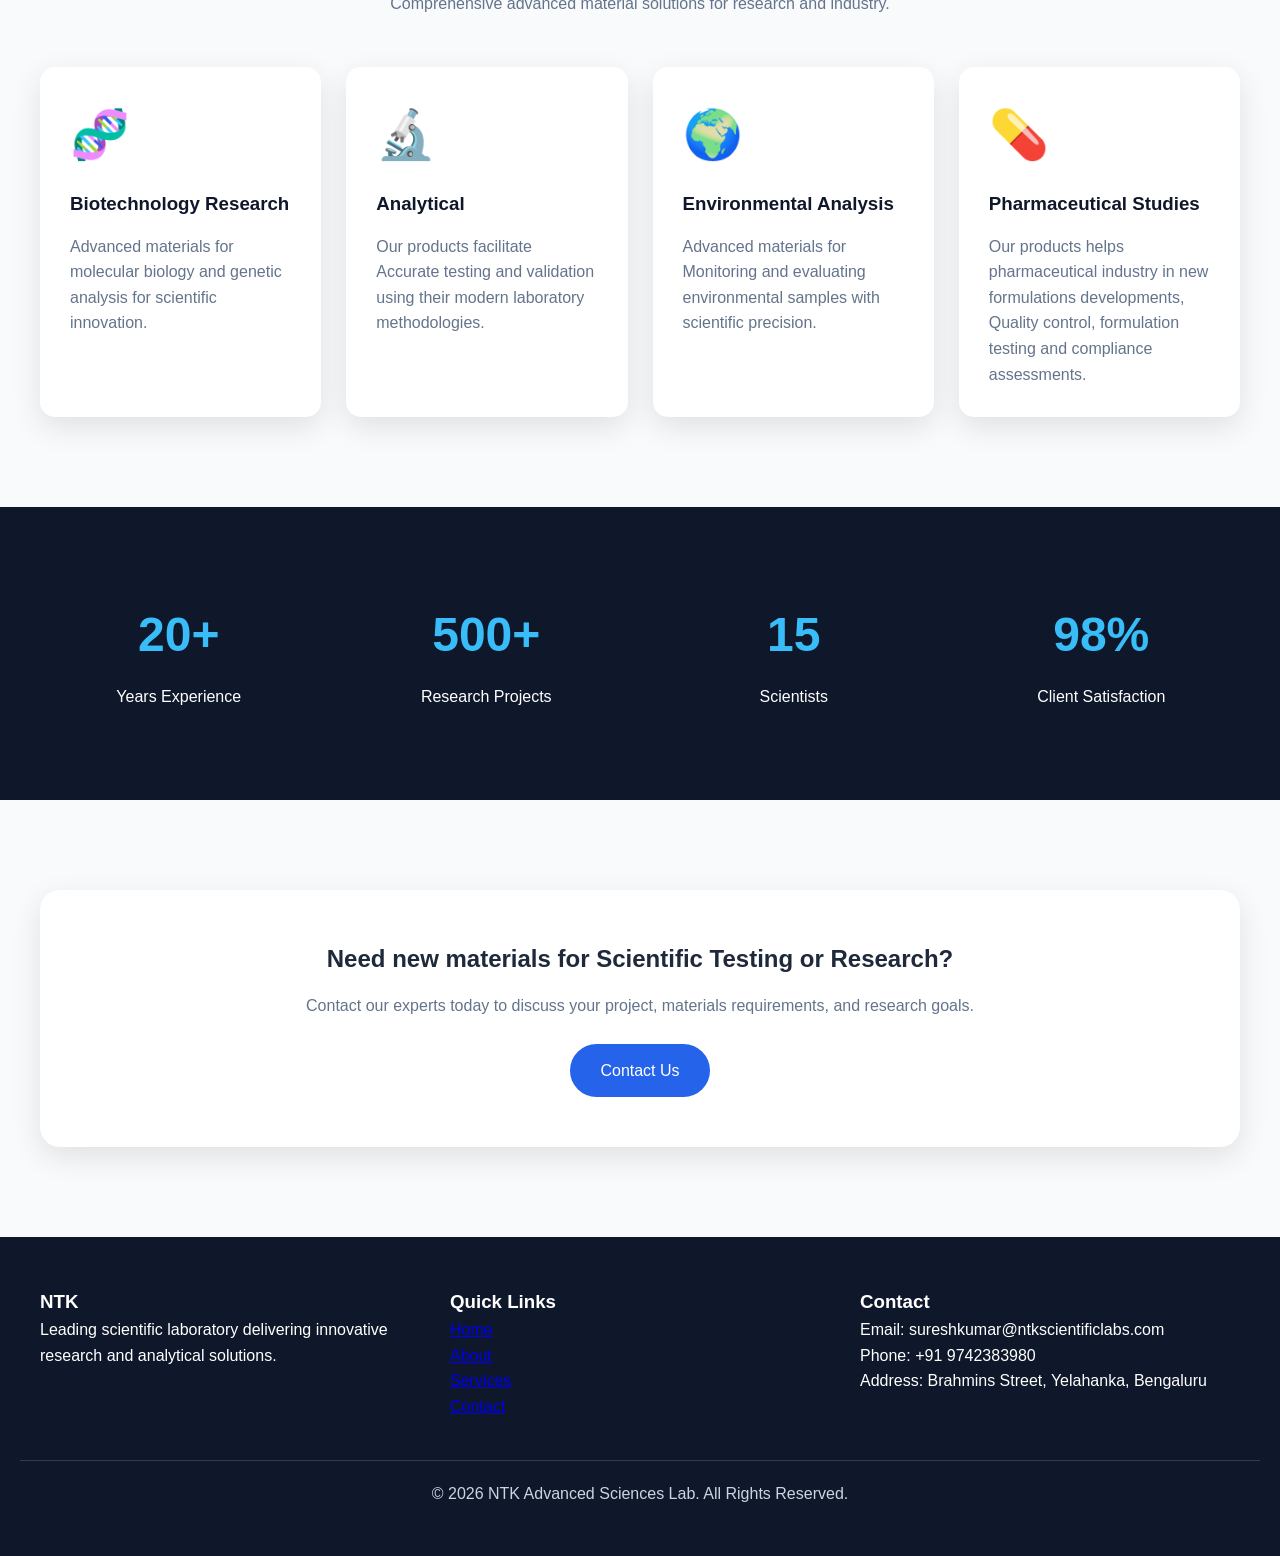
==== commit 7c9fc343: "Update index.html horizontalFix" ====
--- a/index.html
+++ b/index.html
@@ -357,7 +357,7 @@
 <!-- HEADER -->
 <header class="header">
     <nav class="navbar">
-        <div class="logo">NTK Advanced Sciences<span>Lab</span></div>
+        <div class="logo"><span>NTK </span>Advanced Sciences Lab</div>
 
         <ul class="nav-links" id="navLinks">
             <li><a href="#">Home</a></li>
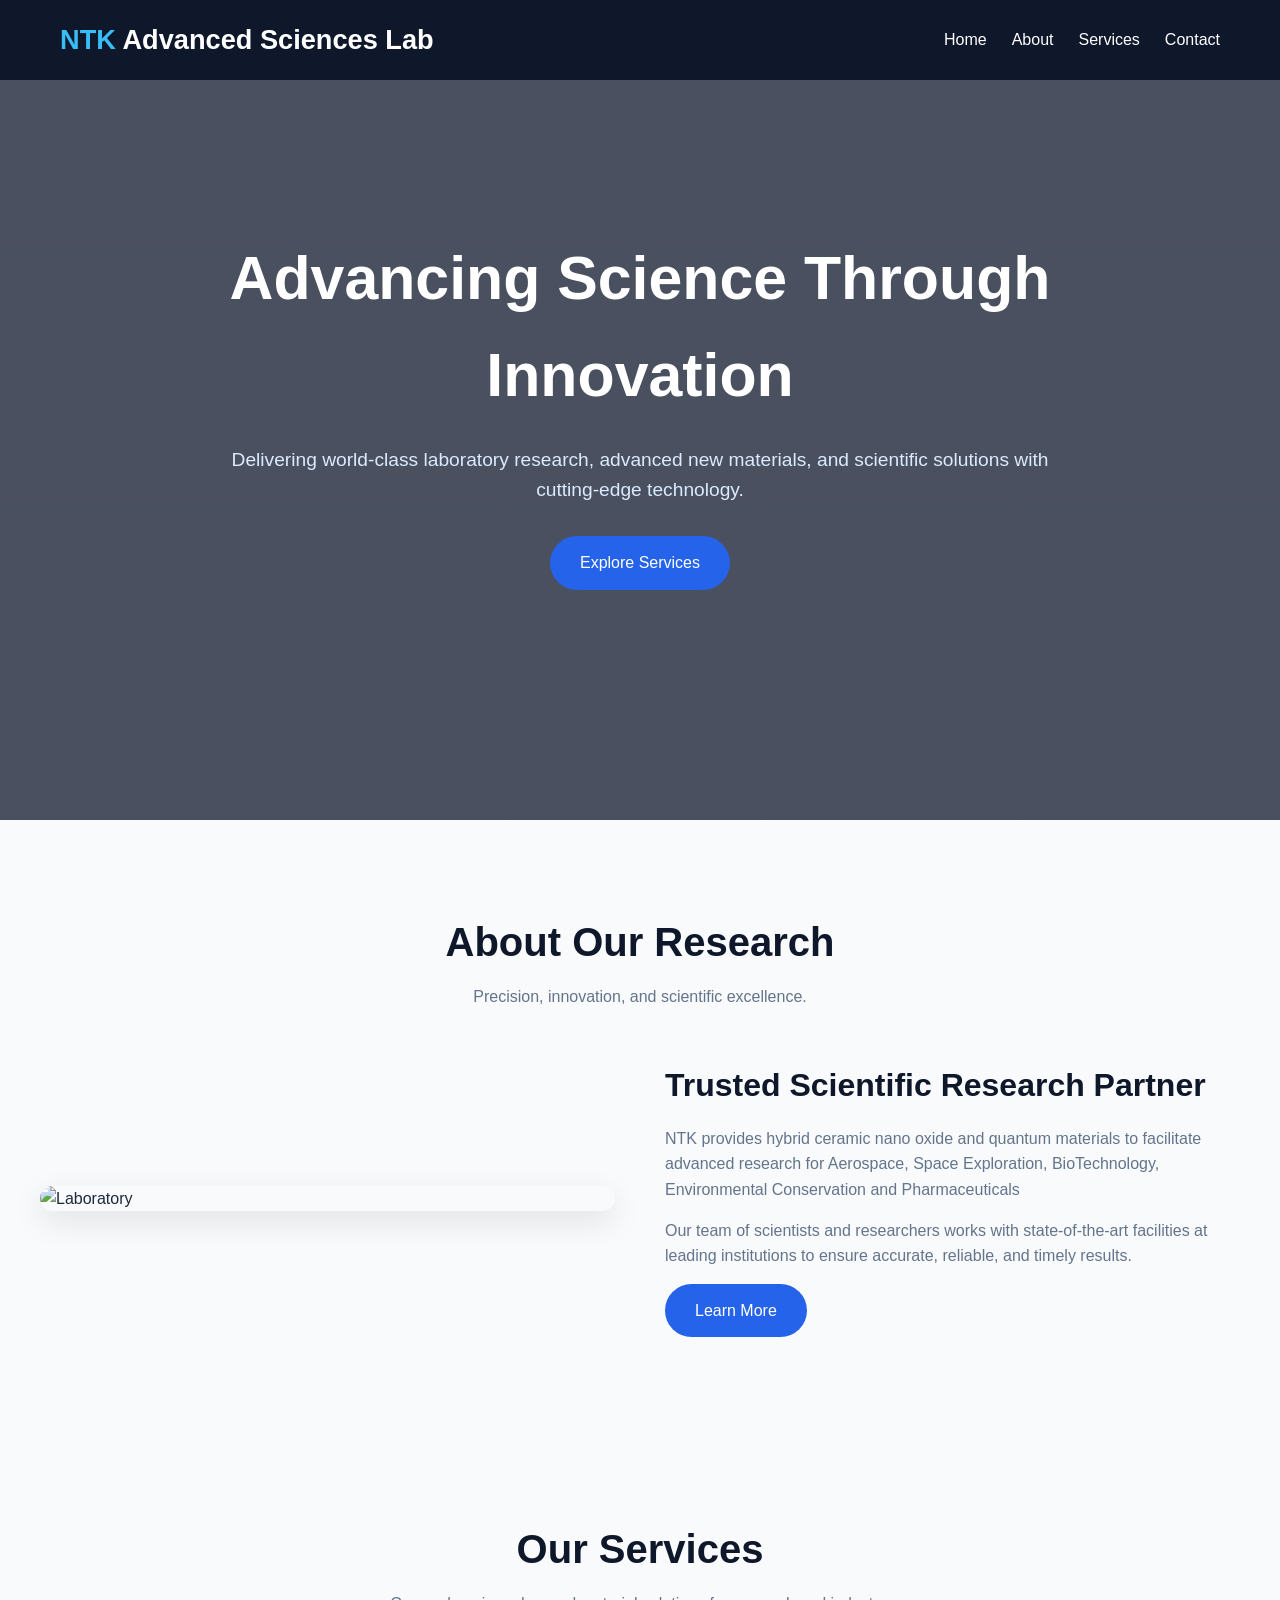
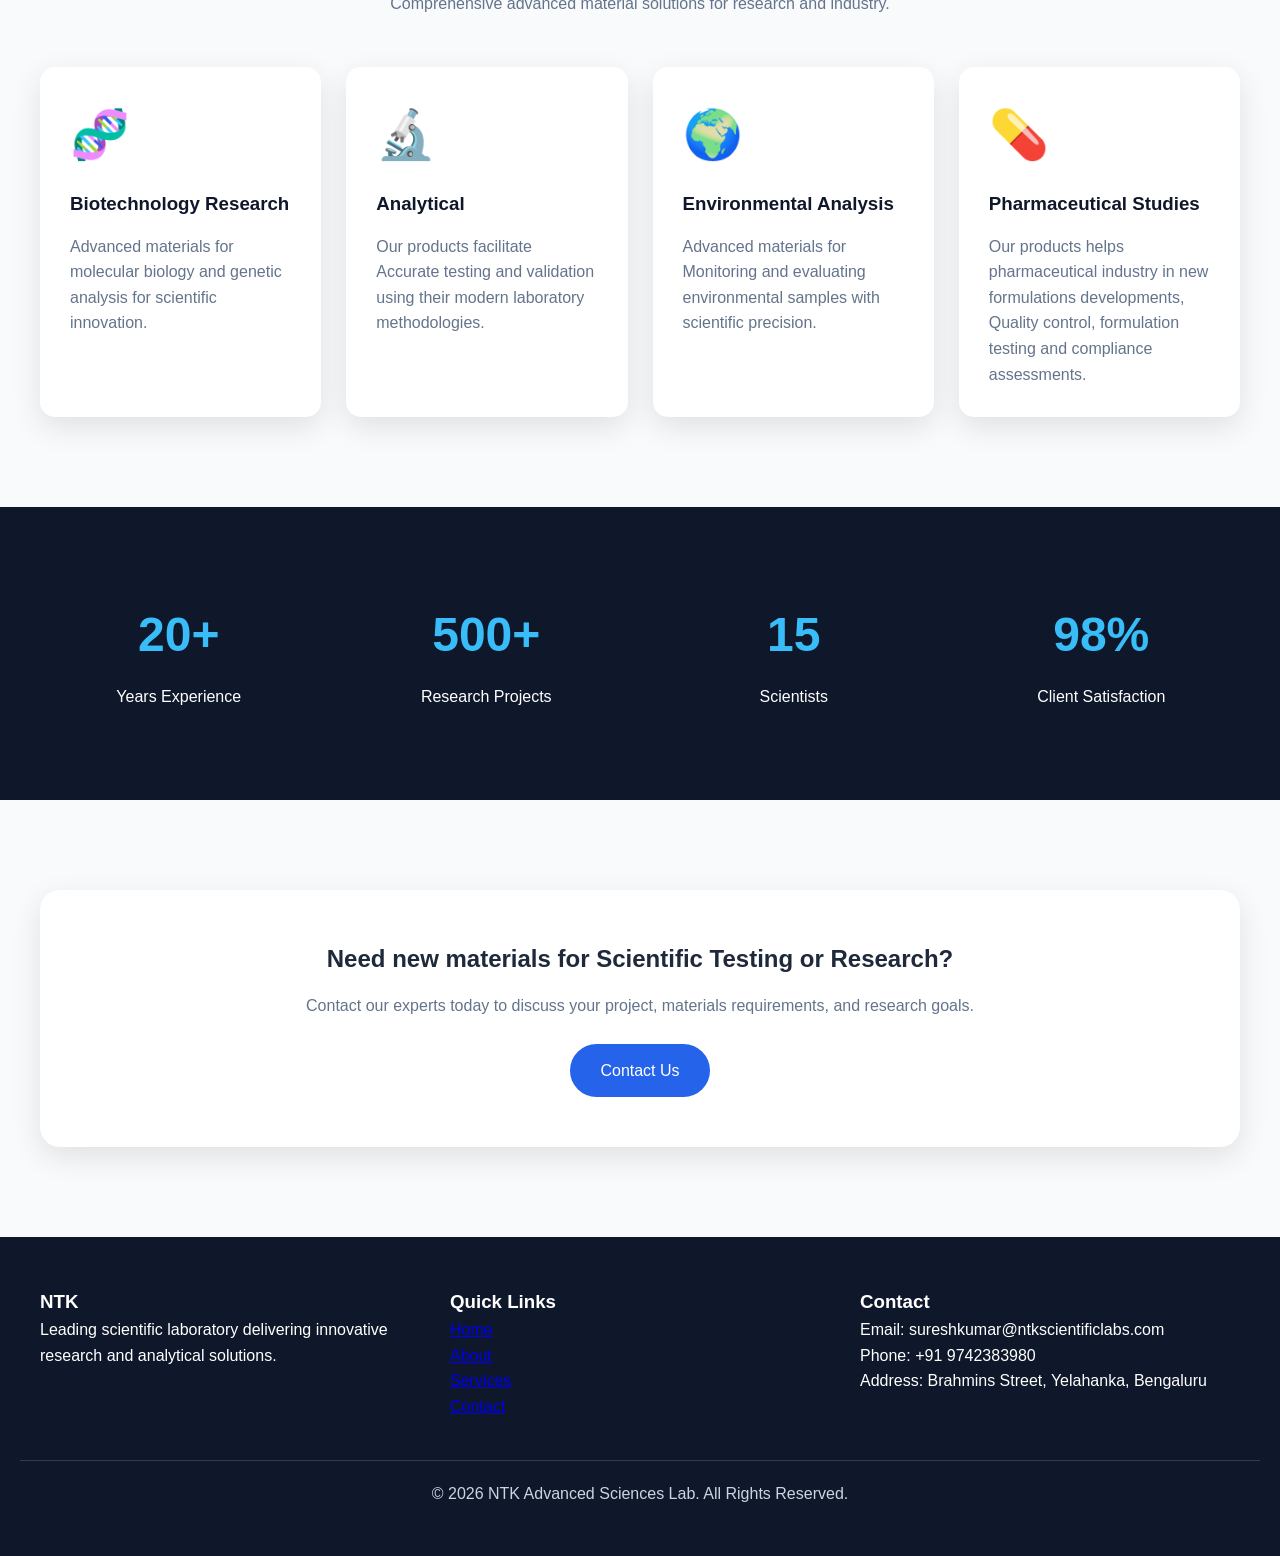
==== commit 60ea18ce: "Update index.html ImgFix" ====
--- a/index.html
+++ b/index.html
@@ -394,9 +394,8 @@
         </div>
 
         <div class="about">
-           <!-- commenting out for overlap
+           
             <img src="https://images.unsplash.com/photo-1576086213369-97a306d36557?auto=format&fit=crop&w=1000&q=80" alt="Laboratory">
--->
             <div class="about-text">
                 <h3>Trusted Scientific Research Partner</h3>
 
